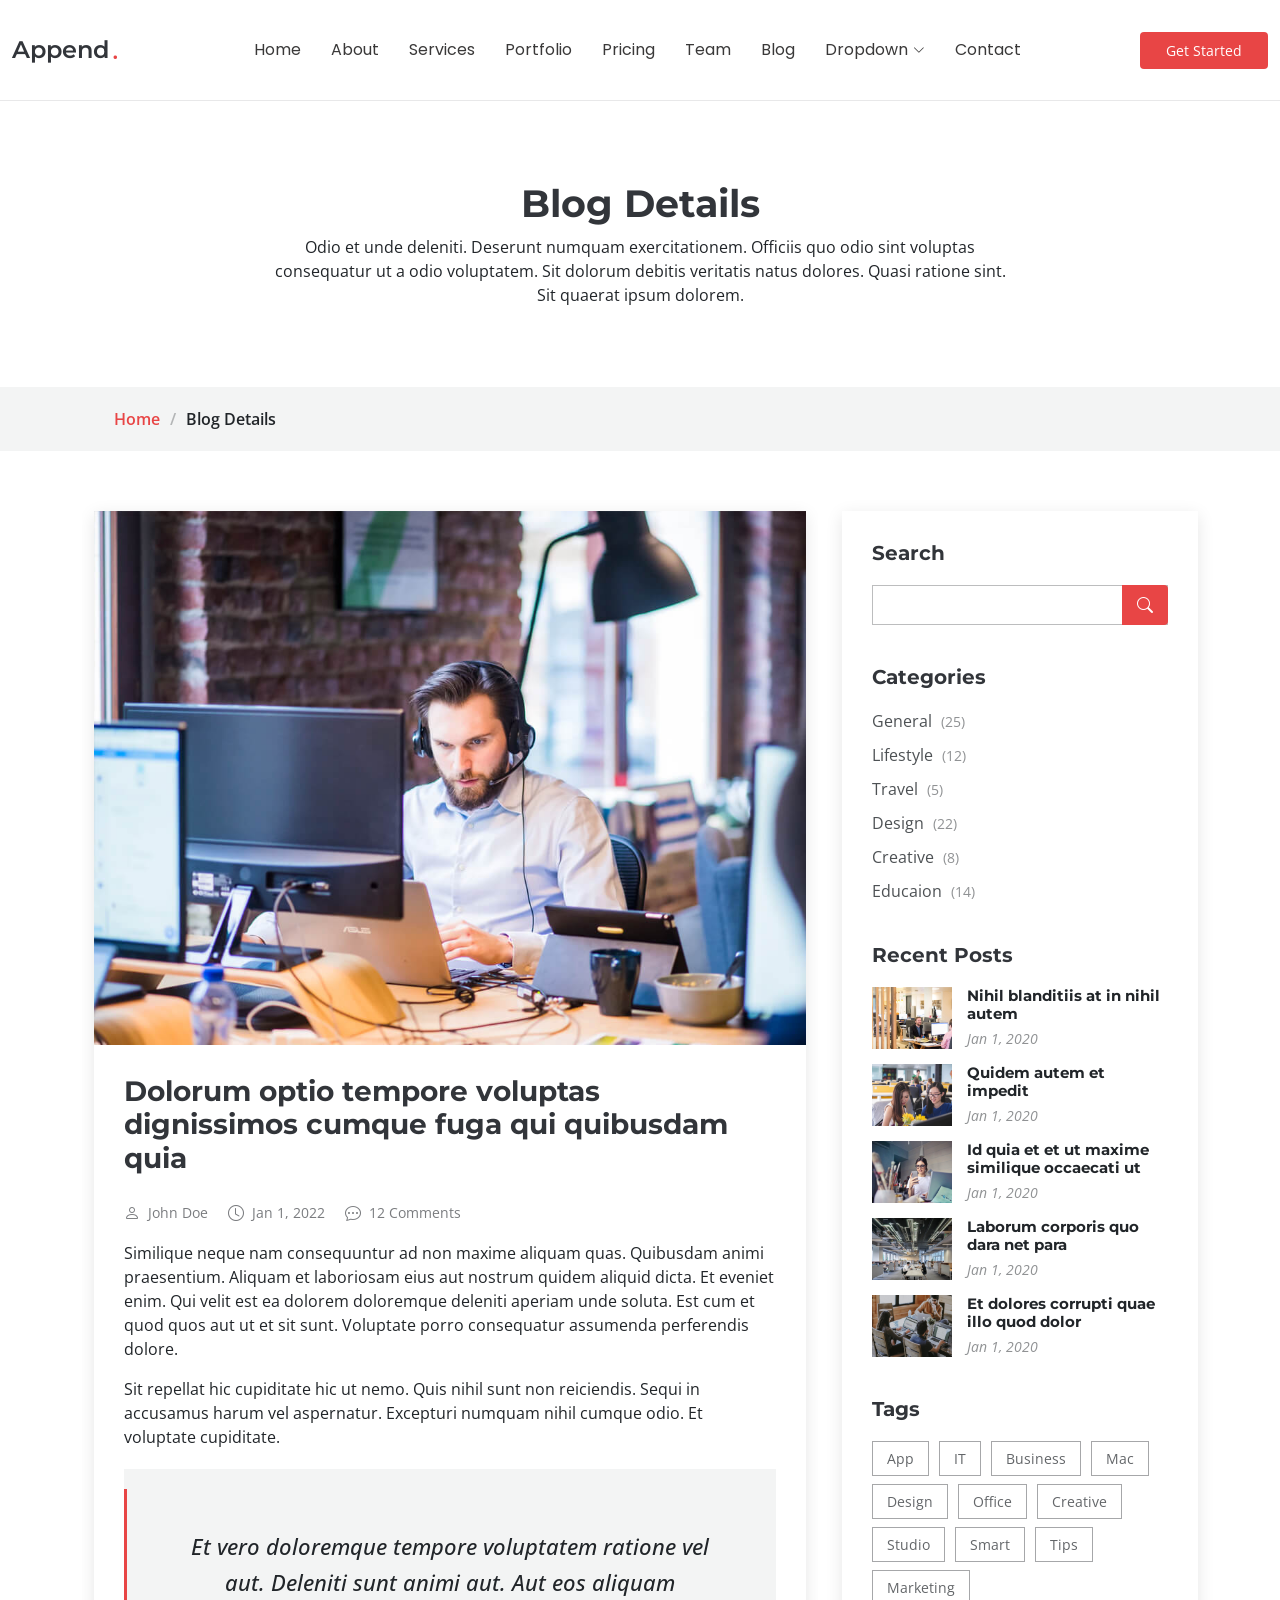
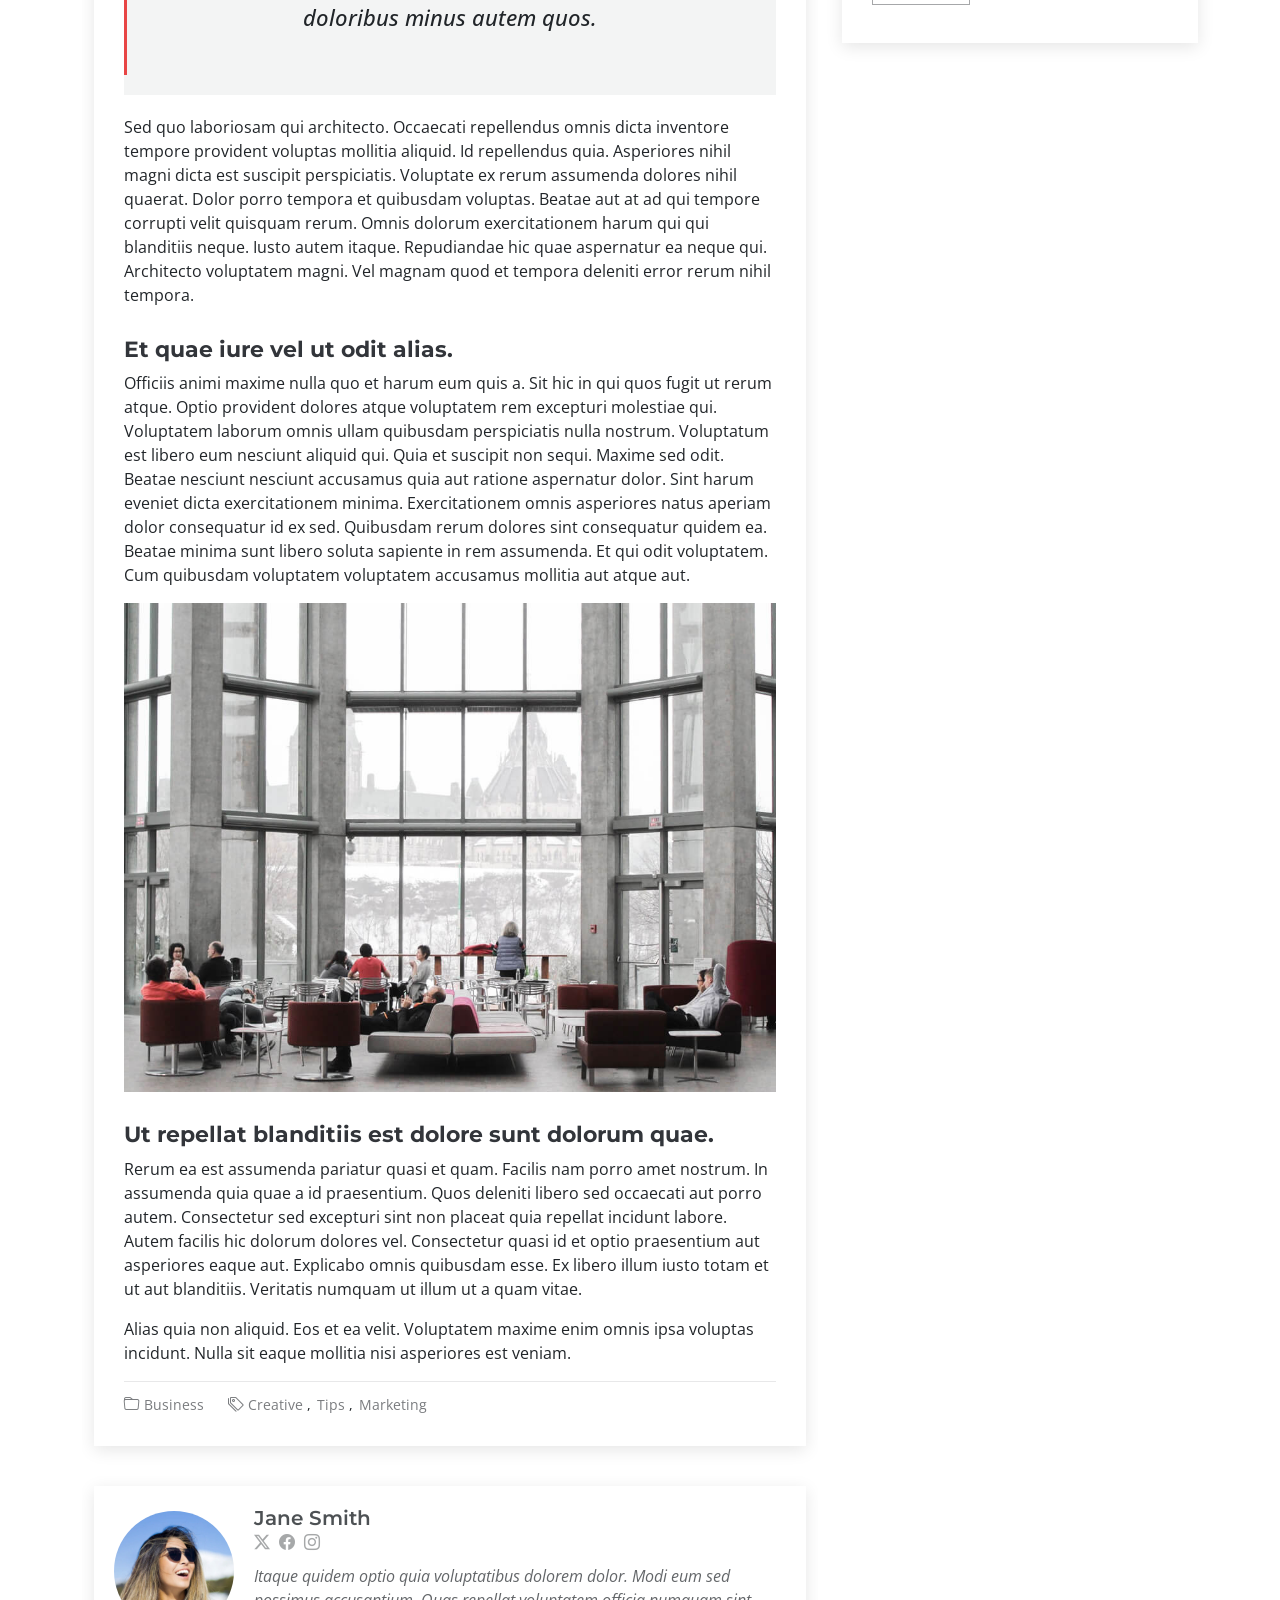
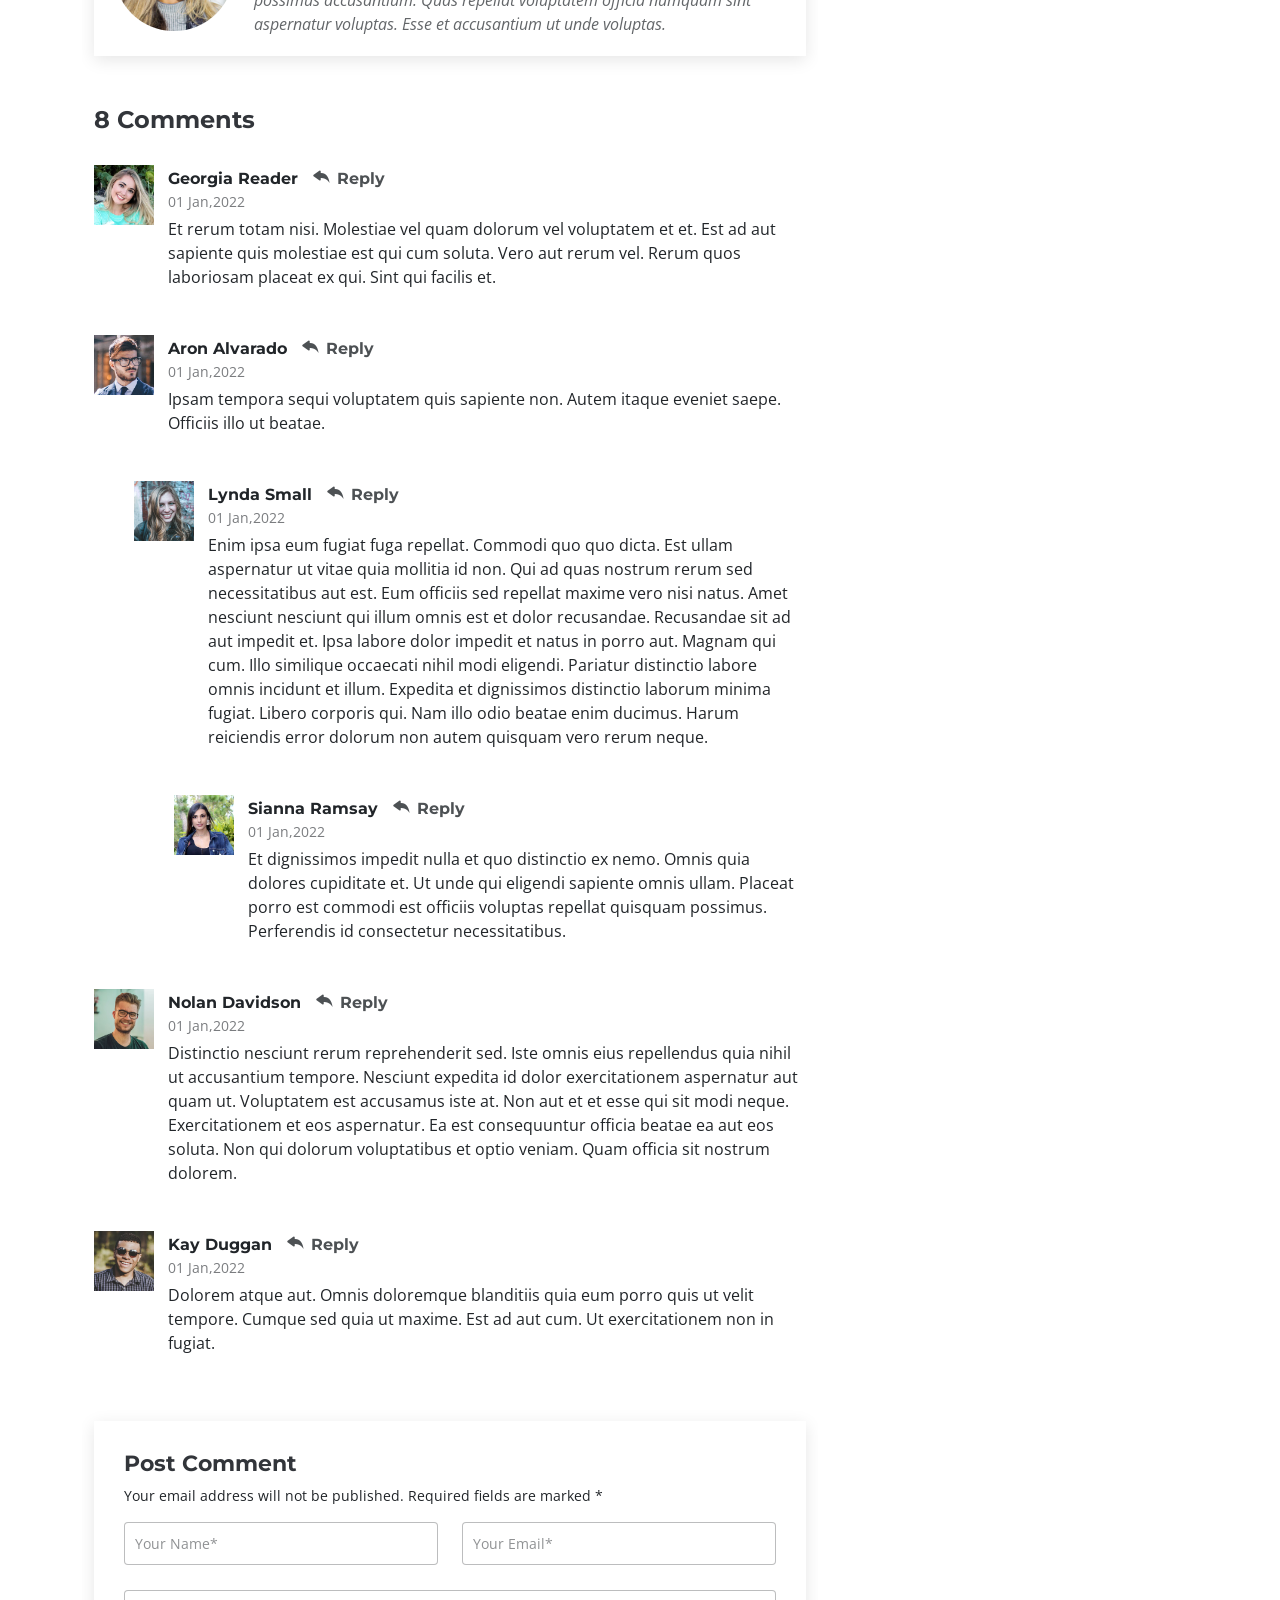
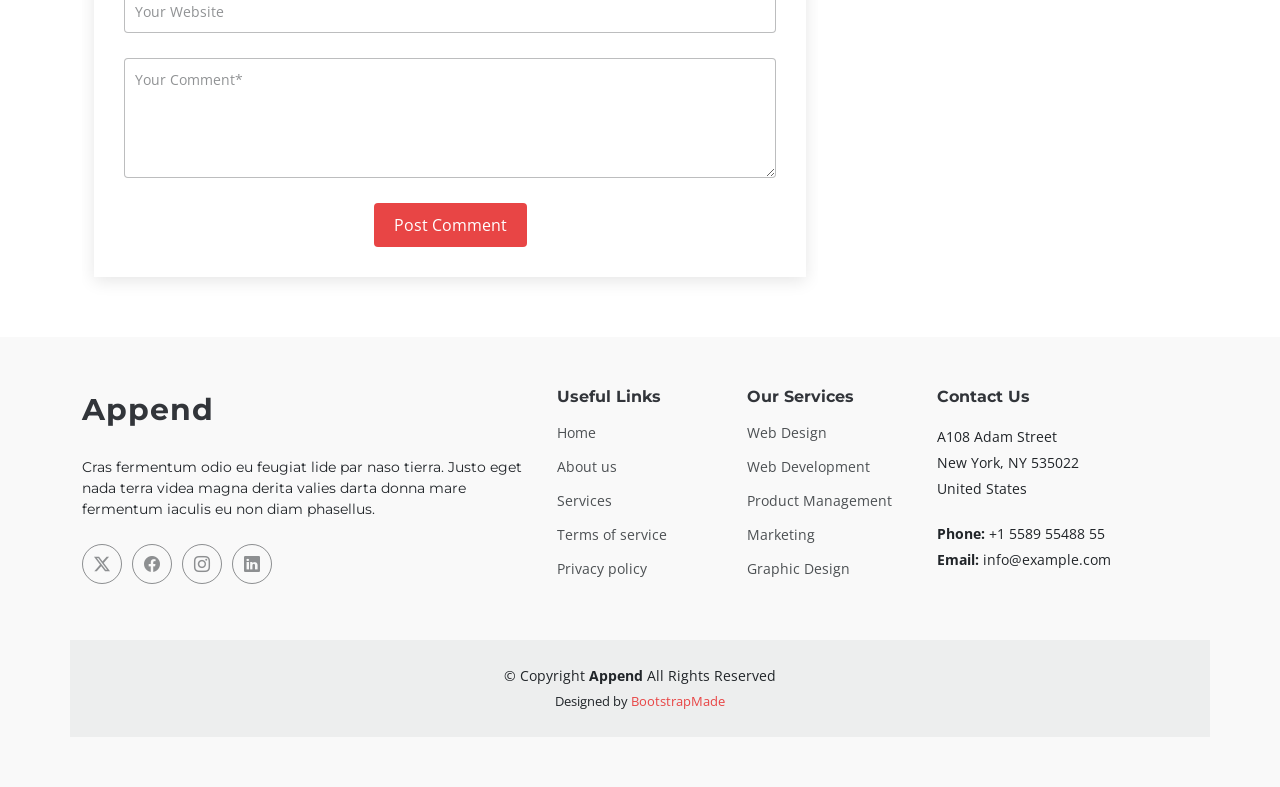
==== blog-details.html @ f17e3416 "first commit" ====
<!DOCTYPE html>
<html lang="en">

<head>
  <meta charset="utf-8">
  <meta content="width=device-width, initial-scale=1.0" name="viewport">
  <title>Blog Details - Append Bootstrap Template</title>
  <meta name="description" content="">
  <meta name="keywords" content="">

  <!-- Favicons -->
  <link href="assets/img/favicon.png" rel="icon">
  <link href="assets/img/apple-touch-icon.png" rel="apple-touch-icon">

  <!-- Fonts -->
  <link href="https://fonts.googleapis.com" rel="preconnect">
  <link href="https://fonts.gstatic.com" rel="preconnect" crossorigin>
  <link href="https://fonts.googleapis.com/css2?family=Open+Sans:ital,wght@0,300;0,400;0,500;0,600;0,700;0,800;1,300;1,400;1,500;1,600;1,700;1,800&family=Montserrat:ital,wght@0,100;0,200;0,300;0,400;0,500;0,600;0,700;0,800;0,900;1,100;1,200;1,300;1,400;1,500;1,600;1,700;1,800;1,900&family=Poppins:ital,wght@0,100;0,200;0,300;0,400;0,500;0,600;0,700;0,800;0,900;1,100;1,200;1,300;1,400;1,500;1,600;1,700;1,800;1,900&display=swap" rel="stylesheet">

  <!-- Vendor CSS Files -->
  <link href="assets/vendor/bootstrap/css/bootstrap.min.css" rel="stylesheet">
  <link href="assets/vendor/bootstrap-icons/bootstrap-icons.css" rel="stylesheet">
  <link href="assets/vendor/aos/aos.css" rel="stylesheet">
  <link href="assets/vendor/glightbox/css/glightbox.min.css" rel="stylesheet">
  <link href="assets/vendor/swiper/swiper-bundle.min.css" rel="stylesheet">

  <!-- Main CSS File -->
  <link href="assets/css/main.css" rel="stylesheet">

  <!-- =======================================================
  * Template Name: Append
  * Template URL: https://bootstrapmade.com/append-bootstrap-website-template/
  * Updated: Aug 07 2024 with Bootstrap v5.3.3
  * Author: BootstrapMade.com
  * License: https://bootstrapmade.com/license/
  ======================================================== -->
</head>

<body class="blog-details-page">

  <header id="header" class="header d-flex align-items-center sticky-top">
    <div class="container-fluid position-relative d-flex align-items-center justify-content-between">

      <a href="index.html" class="logo d-flex align-items-center me-auto me-xl-0">
        <!-- Uncomment the line below if you also wish to use an image logo -->
        <!-- <img src="assets/img/logo.png" alt=""> -->
        <h1 class="sitename">Append</h1><span>.</span>
      </a>

      <nav id="navmenu" class="navmenu">
        <ul>
          <li><a href="index.html#hero">Home</a></li>
          <li><a href="index.html#about">About</a></li>
          <li><a href="index.html#services">Services</a></li>
          <li><a href="index.html#portfolio">Portfolio</a></li>
          <li><a href="index.html#pricing">Pricing</a></li>
          <li><a href="index.html#team">Team</a></li>
          <li><a href="blog.html">Blog</a></li>
          <li class="dropdown"><a href="#"><span>Dropdown</span> <i class="bi bi-chevron-down toggle-dropdown"></i></a>
            <ul>
              <li><a href="#">Dropdown 1</a></li>
              <li class="dropdown"><a href="#"><span>Deep Dropdown</span> <i class="bi bi-chevron-down toggle-dropdown"></i></a>
                <ul>
                  <li><a href="#">Deep Dropdown 1</a></li>
                  <li><a href="#">Deep Dropdown 2</a></li>
                  <li><a href="#">Deep Dropdown 3</a></li>
                  <li><a href="#">Deep Dropdown 4</a></li>
                  <li><a href="#">Deep Dropdown 5</a></li>
                </ul>
              </li>
              <li><a href="#">Dropdown 2</a></li>
              <li><a href="#">Dropdown 3</a></li>
              <li><a href="#">Dropdown 4</a></li>
            </ul>
          </li>
          <li><a href="index.html#contact">Contact</a></li>
        </ul>
        <i class="mobile-nav-toggle d-xl-none bi bi-list"></i>
      </nav>

      <a class="btn-getstarted" href="index.html#about">Get Started</a>

    </div>
  </header>

  <main class="main">

    <!-- Page Title -->
    <div class="page-title" data-aos="fade">
      <div class="heading">
        <div class="container">
          <div class="row d-flex justify-content-center text-center">
            <div class="col-lg-8">
              <h1>Blog Details</h1>
              <p class="mb-0">Odio et unde deleniti. Deserunt numquam exercitationem. Officiis quo odio sint voluptas consequatur ut a odio voluptatem. Sit dolorum debitis veritatis natus dolores. Quasi ratione sint. Sit quaerat ipsum dolorem.</p>
            </div>
          </div>
        </div>
      </div>
      <nav class="breadcrumbs">
        <div class="container">
          <ol>
            <li><a href="index.html">Home</a></li>
            <li class="current">Blog Details</li>
          </ol>
        </div>
      </nav>
    </div><!-- End Page Title -->

    <div class="container">
      <div class="row">

        <div class="col-lg-8">

          <!-- Blog Details Section -->
          <section id="blog-details" class="blog-details section">
            <div class="container">

              <article class="article">

                <div class="post-img">
                  <img src="assets/img/blog/blog-1.jpg" alt="" class="img-fluid">
                </div>

                <h2 class="title">Dolorum optio tempore voluptas dignissimos cumque fuga qui quibusdam quia</h2>

                <div class="meta-top">
                  <ul>
                    <li class="d-flex align-items-center"><i class="bi bi-person"></i> <a href="blog-details.html">John Doe</a></li>
                    <li class="d-flex align-items-center"><i class="bi bi-clock"></i> <a href="blog-details.html"><time datetime="2020-01-01">Jan 1, 2022</time></a></li>
                    <li class="d-flex align-items-center"><i class="bi bi-chat-dots"></i> <a href="blog-details.html">12 Comments</a></li>
                  </ul>
                </div><!-- End meta top -->

                <div class="content">
                  <p>
                    Similique neque nam consequuntur ad non maxime aliquam quas. Quibusdam animi praesentium. Aliquam et laboriosam eius aut nostrum quidem aliquid dicta.
                    Et eveniet enim. Qui velit est ea dolorem doloremque deleniti aperiam unde soluta. Est cum et quod quos aut ut et sit sunt. Voluptate porro consequatur assumenda perferendis dolore.
                  </p>

                  <p>
                    Sit repellat hic cupiditate hic ut nemo. Quis nihil sunt non reiciendis. Sequi in accusamus harum vel aspernatur. Excepturi numquam nihil cumque odio. Et voluptate cupiditate.
                  </p>

                  <blockquote>
                    <p>
                      Et vero doloremque tempore voluptatem ratione vel aut. Deleniti sunt animi aut. Aut eos aliquam doloribus minus autem quos.
                    </p>
                  </blockquote>

                  <p>
                    Sed quo laboriosam qui architecto. Occaecati repellendus omnis dicta inventore tempore provident voluptas mollitia aliquid. Id repellendus quia. Asperiores nihil magni dicta est suscipit perspiciatis. Voluptate ex rerum assumenda dolores nihil quaerat.
                    Dolor porro tempora et quibusdam voluptas. Beatae aut at ad qui tempore corrupti velit quisquam rerum. Omnis dolorum exercitationem harum qui qui blanditiis neque.
                    Iusto autem itaque. Repudiandae hic quae aspernatur ea neque qui. Architecto voluptatem magni. Vel magnam quod et tempora deleniti error rerum nihil tempora.
                  </p>

                  <h3>Et quae iure vel ut odit alias.</h3>
                  <p>
                    Officiis animi maxime nulla quo et harum eum quis a. Sit hic in qui quos fugit ut rerum atque. Optio provident dolores atque voluptatem rem excepturi molestiae qui. Voluptatem laborum omnis ullam quibusdam perspiciatis nulla nostrum. Voluptatum est libero eum nesciunt aliquid qui.
                    Quia et suscipit non sequi. Maxime sed odit. Beatae nesciunt nesciunt accusamus quia aut ratione aspernatur dolor. Sint harum eveniet dicta exercitationem minima. Exercitationem omnis asperiores natus aperiam dolor consequatur id ex sed. Quibusdam rerum dolores sint consequatur quidem ea.
                    Beatae minima sunt libero soluta sapiente in rem assumenda. Et qui odit voluptatem. Cum quibusdam voluptatem voluptatem accusamus mollitia aut atque aut.
                  </p>
                  <img src="assets/img/blog/blog-inside-post.jpg" class="img-fluid" alt="">

                  <h3>Ut repellat blanditiis est dolore sunt dolorum quae.</h3>
                  <p>
                    Rerum ea est assumenda pariatur quasi et quam. Facilis nam porro amet nostrum. In assumenda quia quae a id praesentium. Quos deleniti libero sed occaecati aut porro autem. Consectetur sed excepturi sint non placeat quia repellat incidunt labore. Autem facilis hic dolorum dolores vel.
                    Consectetur quasi id et optio praesentium aut asperiores eaque aut. Explicabo omnis quibusdam esse. Ex libero illum iusto totam et ut aut blanditiis. Veritatis numquam ut illum ut a quam vitae.
                  </p>
                  <p>
                    Alias quia non aliquid. Eos et ea velit. Voluptatem maxime enim omnis ipsa voluptas incidunt. Nulla sit eaque mollitia nisi asperiores est veniam.
                  </p>

                </div><!-- End post content -->

                <div class="meta-bottom">
                  <i class="bi bi-folder"></i>
                  <ul class="cats">
                    <li><a href="#">Business</a></li>
                  </ul>

                  <i class="bi bi-tags"></i>
                  <ul class="tags">
                    <li><a href="#">Creative</a></li>
                    <li><a href="#">Tips</a></li>
                    <li><a href="#">Marketing</a></li>
                  </ul>
                </div><!-- End meta bottom -->

              </article>

            </div>
          </section><!-- /Blog Details Section -->

          <!-- Blog Author Section -->
          <section id="blog-author" class="blog-author section">

            <div class="container">
              <div class="author-container d-flex align-items-center">
                <img src="assets/img/blog/blog-author.jpg" class="rounded-circle flex-shrink-0" alt="">
                <div>
                  <h4>Jane Smith</h4>
                  <div class="social-links">
                    <a href="https://x.com/#"><i class="bi bi-twitter-x"></i></a>
                    <a href="https://facebook.com/#"><i class="bi bi-facebook"></i></a>
                    <a href="https://instagram.com/#"><i class="biu bi-instagram"></i></a>
                  </div>
                  <p>
                    Itaque quidem optio quia voluptatibus dolorem dolor. Modi eum sed possimus accusantium. Quas repellat voluptatem officia numquam sint aspernatur voluptas. Esse et accusantium ut unde voluptas.
                  </p>
                </div>
              </div>
            </div>

          </section><!-- /Blog Author Section -->

          <!-- Blog Comments Section -->
          <section id="blog-comments" class="blog-comments section">

            <div class="container">

              <h4 class="comments-count">8 Comments</h4>

              <div id="comment-1" class="comment">
                <div class="d-flex">
                  <div class="comment-img"><img src="assets/img/blog/comments-1.jpg" alt=""></div>
                  <div>
                    <h5><a href="">Georgia Reader</a> <a href="#" class="reply"><i class="bi bi-reply-fill"></i> Reply</a></h5>
                    <time datetime="2020-01-01">01 Jan,2022</time>
                    <p>
                      Et rerum totam nisi. Molestiae vel quam dolorum vel voluptatem et et. Est ad aut sapiente quis molestiae est qui cum soluta.
                      Vero aut rerum vel. Rerum quos laboriosam placeat ex qui. Sint qui facilis et.
                    </p>
                  </div>
                </div>
              </div><!-- End comment #1 -->

              <div id="comment-2" class="comment">
                <div class="d-flex">
                  <div class="comment-img"><img src="assets/img/blog/comments-2.jpg" alt=""></div>
                  <div>
                    <h5><a href="">Aron Alvarado</a> <a href="#" class="reply"><i class="bi bi-reply-fill"></i> Reply</a></h5>
                    <time datetime="2020-01-01">01 Jan,2022</time>
                    <p>
                      Ipsam tempora sequi voluptatem quis sapiente non. Autem itaque eveniet saepe. Officiis illo ut beatae.
                    </p>
                  </div>
                </div>

                <div id="comment-reply-1" class="comment comment-reply">
                  <div class="d-flex">
                    <div class="comment-img"><img src="assets/img/blog/comments-3.jpg" alt=""></div>
                    <div>
                      <h5><a href="">Lynda Small</a> <a href="#" class="reply"><i class="bi bi-reply-fill"></i> Reply</a></h5>
                      <time datetime="2020-01-01">01 Jan,2022</time>
                      <p>
                        Enim ipsa eum fugiat fuga repellat. Commodi quo quo dicta. Est ullam aspernatur ut vitae quia mollitia id non. Qui ad quas nostrum rerum sed necessitatibus aut est. Eum officiis sed repellat maxime vero nisi natus. Amet nesciunt nesciunt qui illum omnis est et dolor recusandae.

                        Recusandae sit ad aut impedit et. Ipsa labore dolor impedit et natus in porro aut. Magnam qui cum. Illo similique occaecati nihil modi eligendi. Pariatur distinctio labore omnis incidunt et illum. Expedita et dignissimos distinctio laborum minima fugiat.

                        Libero corporis qui. Nam illo odio beatae enim ducimus. Harum reiciendis error dolorum non autem quisquam vero rerum neque.
                      </p>
                    </div>
                  </div>

                  <div id="comment-reply-2" class="comment comment-reply">
                    <div class="d-flex">
                      <div class="comment-img"><img src="assets/img/blog/comments-4.jpg" alt=""></div>
                      <div>
                        <h5><a href="">Sianna Ramsay</a> <a href="#" class="reply"><i class="bi bi-reply-fill"></i> Reply</a></h5>
                        <time datetime="2020-01-01">01 Jan,2022</time>
                        <p>
                          Et dignissimos impedit nulla et quo distinctio ex nemo. Omnis quia dolores cupiditate et. Ut unde qui eligendi sapiente omnis ullam. Placeat porro est commodi est officiis voluptas repellat quisquam possimus. Perferendis id consectetur necessitatibus.
                        </p>
                      </div>
                    </div>

                  </div><!-- End comment reply #2-->

                </div><!-- End comment reply #1-->

              </div><!-- End comment #2-->

              <div id="comment-3" class="comment">
                <div class="d-flex">
                  <div class="comment-img"><img src="assets/img/blog/comments-5.jpg" alt=""></div>
                  <div>
                    <h5><a href="">Nolan Davidson</a> <a href="#" class="reply"><i class="bi bi-reply-fill"></i> Reply</a></h5>
                    <time datetime="2020-01-01">01 Jan,2022</time>
                    <p>
                      Distinctio nesciunt rerum reprehenderit sed. Iste omnis eius repellendus quia nihil ut accusantium tempore. Nesciunt expedita id dolor exercitationem aspernatur aut quam ut. Voluptatem est accusamus iste at.
                      Non aut et et esse qui sit modi neque. Exercitationem et eos aspernatur. Ea est consequuntur officia beatae ea aut eos soluta. Non qui dolorum voluptatibus et optio veniam. Quam officia sit nostrum dolorem.
                    </p>
                  </div>
                </div>

              </div><!-- End comment #3 -->

              <div id="comment-4" class="comment">
                <div class="d-flex">
                  <div class="comment-img"><img src="assets/img/blog/comments-6.jpg" alt=""></div>
                  <div>
                    <h5><a href="">Kay Duggan</a> <a href="#" class="reply"><i class="bi bi-reply-fill"></i> Reply</a></h5>
                    <time datetime="2020-01-01">01 Jan,2022</time>
                    <p>
                      Dolorem atque aut. Omnis doloremque blanditiis quia eum porro quis ut velit tempore. Cumque sed quia ut maxime. Est ad aut cum. Ut exercitationem non in fugiat.
                    </p>
                  </div>
                </div>

              </div><!-- End comment #4 -->

            </div>

          </section><!-- /Blog Comments Section -->

          <!-- Comment Form Section -->
          <section id="comment-form" class="comment-form section">
            <div class="container">

              <form action="">

                <h4>Post Comment</h4>
                <p>Your email address will not be published. Required fields are marked * </p>
                <div class="row">
                  <div class="col-md-6 form-group">
                    <input name="name" type="text" class="form-control" placeholder="Your Name*">
                  </div>
                  <div class="col-md-6 form-group">
                    <input name="email" type="text" class="form-control" placeholder="Your Email*">
                  </div>
                </div>
                <div class="row">
                  <div class="col form-group">
                    <input name="website" type="text" class="form-control" placeholder="Your Website">
                  </div>
                </div>
                <div class="row">
                  <div class="col form-group">
                    <textarea name="comment" class="form-control" placeholder="Your Comment*"></textarea>
                  </div>
                </div>

                <div class="text-center">
                  <button type="submit" class="btn btn-primary">Post Comment</button>
                </div>

              </form>

            </div>
          </section><!-- /Comment Form Section -->

        </div>

        <div class="col-lg-4 sidebar">

          <div class="widgets-container">

            <!-- Search Widget -->
            <div class="search-widget widget-item">

              <h3 class="widget-title">Search</h3>
              <form action="">
                <input type="text">
                <button type="submit" title="Search"><i class="bi bi-search"></i></button>
              </form>

            </div><!--/Search Widget -->

            <!-- Categories Widget -->
            <div class="categories-widget widget-item">

              <h3 class="widget-title">Categories</h3>
              <ul class="mt-3">
                <li><a href="#">General <span>(25)</span></a></li>
                <li><a href="#">Lifestyle <span>(12)</span></a></li>
                <li><a href="#">Travel <span>(5)</span></a></li>
                <li><a href="#">Design <span>(22)</span></a></li>
                <li><a href="#">Creative <span>(8)</span></a></li>
                <li><a href="#">Educaion <span>(14)</span></a></li>
              </ul>

            </div><!--/Categories Widget -->

            <!-- Recent Posts Widget -->
            <div class="recent-posts-widget widget-item">

              <h3 class="widget-title">Recent Posts</h3>

              <div class="post-item">
                <img src="assets/img/blog/blog-recent-1.jpg" alt="" class="flex-shrink-0">
                <div>
                  <h4><a href="blog-details.html">Nihil blanditiis at in nihil autem</a></h4>
                  <time datetime="2020-01-01">Jan 1, 2020</time>
                </div>
              </div><!-- End recent post item-->

              <div class="post-item">
                <img src="assets/img/blog/blog-recent-2.jpg" alt="" class="flex-shrink-0">
                <div>
                  <h4><a href="blog-details.html">Quidem autem et impedit</a></h4>
                  <time datetime="2020-01-01">Jan 1, 2020</time>
                </div>
              </div><!-- End recent post item-->

              <div class="post-item">
                <img src="assets/img/blog/blog-recent-3.jpg" alt="" class="flex-shrink-0">
                <div>
                  <h4><a href="blog-details.html">Id quia et et ut maxime similique occaecati ut</a></h4>
                  <time datetime="2020-01-01">Jan 1, 2020</time>
                </div>
              </div><!-- End recent post item-->

              <div class="post-item">
                <img src="assets/img/blog/blog-recent-4.jpg" alt="" class="flex-shrink-0">
                <div>
                  <h4><a href="blog-details.html">Laborum corporis quo dara net para</a></h4>
                  <time datetime="2020-01-01">Jan 1, 2020</time>
                </div>
              </div><!-- End recent post item-->

              <div class="post-item">
                <img src="assets/img/blog/blog-recent-5.jpg" alt="" class="flex-shrink-0">
                <div>
                  <h4><a href="blog-details.html">Et dolores corrupti quae illo quod dolor</a></h4>
                  <time datetime="2020-01-01">Jan 1, 2020</time>
                </div>
              </div><!-- End recent post item-->

            </div><!--/Recent Posts Widget -->

            <!-- Tags Widget -->
            <div class="tags-widget widget-item">

              <h3 class="widget-title">Tags</h3>
              <ul>
                <li><a href="#">App</a></li>
                <li><a href="#">IT</a></li>
                <li><a href="#">Business</a></li>
                <li><a href="#">Mac</a></li>
                <li><a href="#">Design</a></li>
                <li><a href="#">Office</a></li>
                <li><a href="#">Creative</a></li>
                <li><a href="#">Studio</a></li>
                <li><a href="#">Smart</a></li>
                <li><a href="#">Tips</a></li>
                <li><a href="#">Marketing</a></li>
              </ul>

            </div><!--/Tags Widget -->

          </div>

        </div>

      </div>
    </div>

  </main>

  <footer id="footer" class="footer position-relative light-background">

    <div class="container footer-top">
      <div class="row gy-4">
        <div class="col-lg-5 col-md-12 footer-about">
          <a href="index.html" class="logo d-flex align-items-center">
            <span class="sitename">Append</span>
          </a>
          <p>Cras fermentum odio eu feugiat lide par naso tierra. Justo eget nada terra videa magna derita valies darta donna mare fermentum iaculis eu non diam phasellus.</p>
          <div class="social-links d-flex mt-4">
            <a href=""><i class="bi bi-twitter-x"></i></a>
            <a href=""><i class="bi bi-facebook"></i></a>
            <a href=""><i class="bi bi-instagram"></i></a>
            <a href=""><i class="bi bi-linkedin"></i></a>
          </div>
        </div>

        <div class="col-lg-2 col-6 footer-links">
          <h4>Useful Links</h4>
          <ul>
            <li><a href="#">Home</a></li>
            <li><a href="#">About us</a></li>
            <li><a href="#">Services</a></li>
            <li><a href="#">Terms of service</a></li>
            <li><a href="#">Privacy policy</a></li>
          </ul>
        </div>

        <div class="col-lg-2 col-6 footer-links">
          <h4>Our Services</h4>
          <ul>
            <li><a href="#">Web Design</a></li>
            <li><a href="#">Web Development</a></li>
            <li><a href="#">Product Management</a></li>
            <li><a href="#">Marketing</a></li>
            <li><a href="#">Graphic Design</a></li>
          </ul>
        </div>

        <div class="col-lg-3 col-md-12 footer-contact text-center text-md-start">
          <h4>Contact Us</h4>
          <p>A108 Adam Street</p>
          <p>New York, NY 535022</p>
          <p>United States</p>
          <p class="mt-4"><strong>Phone:</strong> <span>+1 5589 55488 55</span></p>
          <p><strong>Email:</strong> <span>info@example.com</span></p>
        </div>

      </div>
    </div>

    <div class="container copyright text-center mt-4">
      <p>© <span>Copyright</span> <strong class="sitename">Append</strong> <span>All Rights Reserved</span></p>
      <div class="credits">
        <!-- All the links in the footer should remain intact. -->
        <!-- You can delete the links only if you've purchased the pro version. -->
        <!-- Licensing information: https://bootstrapmade.com/license/ -->
        <!-- Purchase the pro version with working PHP/AJAX contact form: [buy-url] -->
        Designed by <a href="https://bootstrapmade.com/">BootstrapMade</a>
      </div>
    </div>

  </footer>

  <!-- Scroll Top -->
  <a href="#" id="scroll-top" class="scroll-top d-flex align-items-center justify-content-center"><i class="bi bi-arrow-up-short"></i></a>

  <!-- Preloader -->
  <div id="preloader"></div>

  <!-- Vendor JS Files -->
  <script src="assets/vendor/bootstrap/js/bootstrap.bundle.min.js"></script>
  <script src="assets/vendor/php-email-form/validate.js"></script>
  <script src="assets/vendor/aos/aos.js"></script>
  <script src="assets/vendor/glightbox/js/glightbox.min.js"></script>
  <script src="assets/vendor/purecounter/purecounter_vanilla.js"></script>
  <script src="assets/vendor/imagesloaded/imagesloaded.pkgd.min.js"></script>
  <script src="assets/vendor/isotope-layout/isotope.pkgd.min.js"></script>
  <script src="assets/vendor/swiper/swiper-bundle.min.js"></script>

  <!-- Main JS File -->
  <script src="assets/js/main.js"></script>

</body>

</html>
---- assets/css/main.css ----
/**
* Template Name: Append
* Template URL: https://bootstrapmade.com/append-bootstrap-website-template/
* Updated: Aug 07 2024 with Bootstrap v5.3.3
* Author: BootstrapMade.com
* License: https://bootstrapmade.com/license/
*/

/*--------------------------------------------------------------
# Font & Color Variables
# Help: https://bootstrapmade.com/color-system/
--------------------------------------------------------------*/
/* Fonts */
:root {
  --default-font: "Open Sans",  system-ui, -apple-system, "Segoe UI", Roboto, "Helvetica Neue", Arial, "Noto Sans", "Liberation Sans", sans-serif, "Apple Color Emoji", "Segoe UI Emoji", "Segoe UI Symbol", "Noto Color Emoji";
  --heading-font: "Montserrat",  sans-serif;
  --nav-font: "Poppins",  sans-serif;
}

/* Global Colors - The following color variables are used throughout the website. Updating them here will change the color scheme of the entire website */
:root { 
  --background-color: #ffffff; /* Background color for the entire website, including individual sections */
  --default-color: #212529; /* Default color used for the majority of the text content across the entire website */
  --heading-color: #32353a; /* Color for headings, subheadings and title throughout the website */
  --accent-color: #e84545; /* Accent color that represents your brand on the website. It's used for buttons, links, and other elements that need to stand out */
  --surface-color: #ffffff; /* The surface color is used as a background of boxed elements within sections, such as cards, icon boxes, or other elements that require a visual separation from the global background. */
  --contrast-color: #ffffff; /* Contrast color for text, ensuring readability against backgrounds of accent, heading, or default colors. */
}

/* Nav Menu Colors - The following color variables are used specifically for the navigation menu. They are separate from the global colors to allow for more customization options */
:root {
  --nav-color: #3a3939;  /* The default color of the main navmenu links */
  --nav-hover-color: #e84545; /* Applied to main navmenu links when they are hovered over or active */
  --nav-mobile-background-color: #ffffff; /* Used as the background color for mobile navigation menu */
  --nav-dropdown-background-color: #ffffff; /* Used as the background color for dropdown items that appear when hovering over primary navigation items */
  --nav-dropdown-color: #3a3939; /* Used for navigation links of the dropdown items in the navigation menu. */
  --nav-dropdown-hover-color: #e84545; /* Similar to --nav-hover-color, this color is applied to dropdown navigation links when they are hovered over. */
}

/* Color Presets - These classes override global colors when applied to any section or element, providing reuse of the sam color scheme. */

.light-background {
  --background-color: #f9f9f9;
  --surface-color: #ffffff;
}

.dark-background {
  --background-color: #060606;
  --default-color: #ffffff;
  --heading-color: #ffffff;
  --surface-color: #252525;
  --contrast-color: #ffffff;
}

/* Smooth scroll */
:root {
  scroll-behavior: smooth;
}

/*--------------------------------------------------------------
# General Styling & Shared Classes
--------------------------------------------------------------*/
body {
  color: var(--default-color);
  background-color: var(--background-color);
  font-family: var(--default-font);
}

a {
  color: var(--accent-color);
  text-decoration: none;
  transition: 0.3s;
}

a:hover {
  color: color-mix(in srgb, var(--accent-color), transparent 25%);
  text-decoration: none;
}

h1,
h2,
h3,
h4,
h5,
h6 {
  color: var(--heading-color);
  font-family: var(--heading-font);
}

/* PHP Email Form Messages
------------------------------*/
.php-email-form .error-message {
  display: none;
  background: #df1529;
  color: #ffffff;
  text-align: left;
  padding: 15px;
  margin-bottom: 24px;
  font-weight: 600;
}

.php-email-form .sent-message {
  display: none;
  color: #ffffff;
  background: #059652;
  text-align: center;
  padding: 15px;
  margin-bottom: 24px;
  font-weight: 600;
}

.php-email-form .loading {
  display: none;
  background: var(--surface-color);
  text-align: center;
  padding: 15px;
  margin-bottom: 24px;
}

.php-email-form .loading:before {
  content: "";
  display: inline-block;
  border-radius: 50%;
  width: 24px;
  height: 24px;
  margin: 0 10px -6px 0;
  border: 3px solid var(--accent-color);
  border-top-color: var(--surface-color);
  animation: php-email-form-loading 1s linear infinite;
}

@keyframes php-email-form-loading {
  0% {
    transform: rotate(0deg);
  }

  100% {
    transform: rotate(360deg);
  }
}

/*--------------------------------------------------------------
# Global Header
--------------------------------------------------------------*/
.header {
  color: var(--default-color);
  background-color: var(--background-color);
  padding: 20px 0;
  transition: all 0.5s;
  z-index: 997;
}

.header .logo {
  line-height: 1;
}

.header .logo img {
  max-height: 36px;
  margin-right: 8px;
}

.header .logo h1 {
  font-size: 24px;
  margin: 0;
  font-weight: 600;
  color: var(--heading-color);
}

.header .logo span {
  color: var(--accent-color);
  font-size: 24px;
  font-weight: 600;
  padding-left: 3px;
}

.header .btn-getstarted,
.header .btn-getstarted:focus {
  color: var(--contrast-color);
  background: var(--accent-color);
  font-size: 14px;
  padding: 8px 26px;
  margin: 0;
  border-radius: 4px;
  transition: 0.3s;
}

.header .btn-getstarted:hover,
.header .btn-getstarted:focus:hover {
  color: var(--contrast-color);
  background: color-mix(in srgb, var(--accent-color), transparent 15%);
}

@media (max-width: 1200px) {
  .header .logo {
    order: 1;
  }

  .header .btn-getstarted {
    order: 2;
    margin: 0 15px 0 0;
    padding: 6px 20px;
  }

  .header .navmenu {
    order: 3;
  }
}

.scrolled .header {
  box-shadow: 0 0 30px 10px rgba(0, 0, 0, 0.1);
}

/* Index Page Header
------------------------------*/
.index-page .header {
  --background-color: rgba(255, 255, 255, 0);
  --heading-color: #ffffff;
  --nav-color: rgba(255, 255, 255, 0.5);
  --nav-hover-color: #ffffff;
}

/* Index Page Header on Scroll
------------------------------*/
.index-page.scrolled .header {
  --background-color: #ffffff;
  --heading-color: #32353a;
  --nav-color: #3a3939;
  --nav-hover-color: #e84545;
}

/*--------------------------------------------------------------
# Navigation Menu
--------------------------------------------------------------*/
/* Navmenu - Desktop */
@media (min-width: 1200px) {
  .navmenu {
    padding: 0;
  }

  .navmenu ul {
    margin: 0;
    padding: 0;
    display: flex;
    list-style: none;
    align-items: center;
  }

  .navmenu li {
    position: relative;
  }

  .navmenu a,
  .navmenu a:focus {
    color: var(--nav-color);
    padding: 18px 15px;
    font-size: 16px;
    font-family: var(--nav-font);
    font-weight: 400;
    display: flex;
    align-items: center;
    justify-content: space-between;
    white-space: nowrap;
    transition: 0.3s;
  }

  .navmenu a i,
  .navmenu a:focus i {
    font-size: 12px;
    line-height: 0;
    margin-left: 5px;
    transition: 0.3s;
  }

  .navmenu li:last-child a {
    padding-right: 0;
  }

  .navmenu li:hover>a,
  .navmenu .active,
  .navmenu .active:focus {
    color: var(--nav-hover-color);
  }

  .navmenu .dropdown ul {
    margin: 0;
    padding: 10px 0;
    background: var(--nav-dropdown-background-color);
    display: block;
    position: absolute;
    visibility: hidden;
    left: 14px;
    top: 130%;
    opacity: 0;
    transition: 0.3s;
    border-radius: 4px;
    z-index: 99;
    box-shadow: 0px 0px 30px rgba(0, 0, 0, 0.1);
  }

  .navmenu .dropdown ul li {
    min-width: 200px;
  }

  .navmenu .dropdown ul a {
    padding: 10px 20px;
    font-size: 15px;
    text-transform: none;
    color: var(--nav-dropdown-color);
  }

  .navmenu .dropdown ul a i {
    font-size: 12px;
  }

  .navmenu .dropdown ul a:hover,
  .navmenu .dropdown ul .active:hover,
  .navmenu .dropdown ul li:hover>a {
    color: var(--nav-dropdown-hover-color);
  }

  .navmenu .dropdown:hover>ul {
    opacity: 1;
    top: 100%;
    visibility: visible;
  }

  .navmenu .dropdown .dropdown ul {
    top: 0;
    left: -90%;
    visibility: hidden;
  }

  .navmenu .dropdown .dropdown:hover>ul {
    opacity: 1;
    top: 0;
    left: -100%;
    visibility: visible;
  }
}

/* Navmenu - Mobile */
@media (max-width: 1199px) {
  .mobile-nav-toggle {
    color: var(--nav-color);
    font-size: 28px;
    line-height: 0;
    margin-right: 10px;
    cursor: pointer;
    transition: color 0.3s;
  }

  .navmenu {
    padding: 0;
    z-index: 9997;
  }

  .navmenu ul {
    display: none;
    list-style: none;
    position: absolute;
    inset: 60px 20px 20px 20px;
    padding: 10px 0;
    margin: 0;
    border-radius: 6px;
    background-color: var(--nav-mobile-background-color);
    overflow-y: auto;
    transition: 0.3s;
    z-index: 9998;
    box-shadow: 0px 0px 30px rgba(0, 0, 0, 0.1);
  }

  .navmenu a,
  .navmenu a:focus {
    color: var(--nav-dropdown-color);
    padding: 10px 20px;
    font-family: var(--nav-font);
    font-size: 17px;
    font-weight: 500;
    display: flex;
    align-items: center;
    justify-content: space-between;
    white-space: nowrap;
    transition: 0.3s;
  }

  .navmenu a i,
  .navmenu a:focus i {
    font-size: 12px;
    line-height: 0;
    margin-left: 5px;
    width: 30px;
    height: 30px;
    display: flex;
    align-items: center;
    justify-content: center;
    border-radius: 50%;
    transition: 0.3s;
    background-color: color-mix(in srgb, var(--accent-color), transparent 90%);
  }

  .navmenu a i:hover,
  .navmenu a:focus i:hover {
    background-color: var(--accent-color);
    color: var(--contrast-color);
  }

  .navmenu a:hover,
  .navmenu .active,
  .navmenu .active:focus {
    color: var(--nav-dropdown-hover-color);
  }

  .navmenu .active i,
  .navmenu .active:focus i {
    background-color: var(--accent-color);
    color: var(--contrast-color);
    transform: rotate(180deg);
  }

  .navmenu .dropdown ul {
    position: static;
    display: none;
    z-index: 99;
    padding: 10px 0;
    margin: 10px 20px;
    background-color: var(--nav-dropdown-background-color);
    border: 1px solid color-mix(in srgb, var(--default-color), transparent 90%);
    box-shadow: none;
    transition: all 0.5s ease-in-out;
  }

  .navmenu .dropdown ul ul {
    background-color: rgba(33, 37, 41, 0.1);
  }

  .navmenu .dropdown>.dropdown-active {
    display: block;
    background-color: rgba(33, 37, 41, 0.03);
  }

  .mobile-nav-active {
    overflow: hidden;
  }

  .mobile-nav-active .mobile-nav-toggle {
    color: #fff;
    position: absolute;
    font-size: 32px;
    top: 15px;
    right: 15px;
    margin-right: 0;
    z-index: 9999;
  }

  .mobile-nav-active .navmenu {
    position: fixed;
    overflow: hidden;
    inset: 0;
    background: rgba(33, 37, 41, 0.8);
    transition: 0.3s;
  }

  .mobile-nav-active .navmenu>ul {
    display: block;
  }
}

/*--------------------------------------------------------------
# Global Footer
--------------------------------------------------------------*/
.footer {
  color: var(--default-color);
  background-color: var(--background-color);
  font-size: 14px;
  padding-bottom: 50px;
  position: relative;
}

.footer .footer-top {
  padding-top: 50px;
}

.footer .footer-about .logo {
  margin-bottom: 25px;
}

.footer .footer-about .logo img {
  max-height: 40px;
  margin-right: 6px;
}

.footer .footer-about .logo span {
  color: var(--heading-color);
  font-size: 30px;
  font-weight: 700;
  letter-spacing: 1px;
  font-family: var(--heading-font);
}

.footer .footer-about p {
  font-size: 14px;
  font-family: var(--heading-font);
}

.footer .social-links a {
  display: flex;
  align-items: center;
  justify-content: center;
  width: 40px;
  height: 40px;
  border-radius: 50%;
  border: 1px solid color-mix(in srgb, var(--default-color), transparent 50%);
  font-size: 16px;
  color: color-mix(in srgb, var(--default-color), transparent 50%);
  margin-right: 10px;
  transition: 0.3s;
}

.footer .social-links a:hover {
  color: var(--accent-color);
  border-color: var(--accent-color);
}

.footer h4 {
  font-size: 16px;
  font-weight: bold;
  position: relative;
  padding-bottom: 12px;
}

.footer .footer-links {
  margin-bottom: 30px;
}

.footer .footer-links ul {
  list-style: none;
  padding: 0;
  margin: 0;
}

.footer .footer-links ul i {
  padding-right: 2px;
  font-size: 12px;
  line-height: 0;
}

.footer .footer-links ul li {
  padding: 10px 0;
  display: flex;
  align-items: center;
}

.footer .footer-links ul li:first-child {
  padding-top: 0;
}

.footer .footer-links ul a {
  color: color-mix(in srgb, var(--default-color), transparent 20%);
  display: inline-block;
  line-height: 1;
}

.footer .footer-links ul a:hover {
  color: var(--accent-color);
}

.footer .footer-contact p {
  margin-bottom: 5px;
}

.footer .copyright {
  padding-top: 25px;
  padding-bottom: 25px;
  background-color: color-mix(in srgb, var(--default-color), transparent 95%);
}

.footer .copyright p {
  margin-bottom: 0;
}

.footer .credits {
  margin-top: 6px;
  font-size: 13px;
}

/*--------------------------------------------------------------
# Preloader
--------------------------------------------------------------*/
#preloader {
  position: fixed;
  inset: 0;
  z-index: 999999;
  overflow: hidden;
  background: var(--background-color);
  transition: all 0.6s ease-out;
}

#preloader:before {
  content: "";
  position: fixed;
  top: calc(50% - 30px);
  left: calc(50% - 30px);
  border: 6px solid #ffffff;
  border-color: var(--accent-color) transparent var(--accent-color) transparent;
  border-radius: 50%;
  width: 60px;
  height: 60px;
  animation: animate-preloader 1.5s linear infinite;
}

@keyframes animate-preloader {
  0% {
    transform: rotate(0deg);
  }

  100% {
    transform: rotate(360deg);
  }
}

/*--------------------------------------------------------------
# Scroll Top Button
--------------------------------------------------------------*/
.scroll-top {
  position: fixed;
  visibility: hidden;
  opacity: 0;
  right: 15px;
  bottom: 15px;
  z-index: 99999;
  background-color: var(--accent-color);
  width: 40px;
  height: 40px;
  border-radius: 4px;
  transition: all 0.4s;
}

.scroll-top i {
  font-size: 24px;
  color: var(--contrast-color);
  line-height: 0;
}

.scroll-top:hover {
  background-color: color-mix(in srgb, var(--accent-color), transparent 20%);
  color: var(--contrast-color);
}

.scroll-top.active {
  visibility: visible;
  opacity: 1;
}

/*--------------------------------------------------------------
# Disable aos animation delay on mobile devices
--------------------------------------------------------------*/
@media screen and (max-width: 768px) {
  [data-aos-delay] {
    transition-delay: 0 !important;
  }
}

/*--------------------------------------------------------------
# Global Page Titles & Breadcrumbs
--------------------------------------------------------------*/
.page-title {
  color: var(--default-color);
  background-color: var(--background-color);
  position: relative;
}

.page-title .heading {
  padding: 80px 0;
  border-top: 1px solid color-mix(in srgb, var(--default-color), transparent 90%);
}

.page-title .heading h1 {
  font-size: 38px;
  font-weight: 700;
}

.page-title nav {
  background-color: color-mix(in srgb, var(--default-color), transparent 95%);
  padding: 20px 0;
}

.page-title nav ol {
  display: flex;
  flex-wrap: wrap;
  list-style: none;
  margin: 0;
  font-size: 16px;
  font-weight: 600;
}

.page-title nav ol li+li {
  padding-left: 10px;
}

.page-title nav ol li+li::before {
  content: "/";
  display: inline-block;
  padding-right: 10px;
  color: color-mix(in srgb, var(--default-color), transparent 70%);
}

/*--------------------------------------------------------------
# Global Sections
--------------------------------------------------------------*/
section,
.section {
  color: var(--default-color);
  background-color: var(--background-color);
  padding: 60px 0;
  scroll-margin-top: 98px;
  overflow: clip;
}

@media (max-width: 1199px) {

  section,
  .section {
    scroll-margin-top: 64px;
  }
}

/*--------------------------------------------------------------
# Global Section Titles
--------------------------------------------------------------*/
.section-title {
  text-align: center;
  padding-bottom: 60px;
  position: relative;
}

.section-title h2 {
  font-size: 32px;
  font-weight: 700;
  position: relative;
}

.section-title h2:before,
.section-title h2:after {
  content: "";
  width: 50px;
  height: 2px;
  background: var(--accent-color);
  display: inline-block;
}

.section-title h2:before {
  margin: 0 15px 10px 0;
}

.section-title h2:after {
  margin: 0 0 10px 15px;
}

.section-title p {
  margin-bottom: 0;
}

/*--------------------------------------------------------------
# Hero Section
--------------------------------------------------------------*/
.hero {
  width: 100%;
  min-height: 100vh;
  position: relative;
  padding: 80px 0;
  display: flex;
  align-items: center;
  justify-content: center;
}

.hero img {
  position: absolute;
  inset: 0;
  display: block;
  width: 100%;
  height: 100%;
  object-fit: cover;
  z-index: 1;
}

.hero:before {
  content: "";
  background: color-mix(in srgb, var(--background-color), transparent 50%);
  position: absolute;
  inset: 0;
  z-index: 2;
}

.hero .container {
  position: relative;
  z-index: 3;
}

.hero h2 {
  margin: 0;
  font-size: 44px;
  font-weight: 700;
}

.hero p {
  color: color-mix(in srgb, var(--default-color), transparent 20%);
  margin: 5px 0 0 0;
  font-size: 20px;
}

.hero .sign-up-form {
  margin-top: 20px;
  margin-bottom: 15px;
  padding: 10px;
  border-radius: 7px;
  background: color-mix(in srgb, var(--default-color) 5%, white 90%);
  box-shadow: 0 15px 30px 0 rgba(0, 0, 0, 0.1);
  display: flex;
}

.hero .sign-up-form input[type=email] {
  background-color: transparent;
  border: 0;
  padding: 4px 10px;
  width: 100%;
}

.hero .sign-up-form input[type=email]:focus-visible {
  outline: none;
}

.hero .sign-up-form input[type=submit] {
  border: 0;
  box-shadow: none;
  background-color: var(--accent-color);
  border-color: var(--accent-color);
  padding: 8px 20px 10px 20px;
  border-radius: 7px;
  color: var(--contrast-color);
  transition: 0.3s;
}

.hero .sign-up-form input[type=submit]:hover {
  background-color: color-mix(in srgb, var(--accent-color), transparent 10%);
}

@media (max-width: 768px) {
  .hero h2 {
    font-size: 32px;
  }

  .hero p {
    font-size: 18px;
  }
}

/*--------------------------------------------------------------
# Clients Section
--------------------------------------------------------------*/
.clients {
  padding: 20px 0;
}

.clients .client-logo {
  display: flex;
  justify-content: center;
  align-items: center;
  overflow: hidden;
}

.clients .client-logo img {
  padding: 20px 40px;
  max-width: 90%;
  transition: 0.3s;
  opacity: 0.5;
  filter: grayscale(100);
}

.clients .client-logo img:hover {
  filter: none;
  opacity: 1;
}

@media (max-width: 640px) {
  .clients .client-logo img {
    padding: 20px;
  }
}

/*--------------------------------------------------------------
# About Section
--------------------------------------------------------------*/
.about .content h3 {
  font-size: 16px;
  font-weight: 500;
  line-height: 19px;
  padding: 10px 20px;
  background: color-mix(in srgb, var(--accent-color), transparent 95%);
  color: var(--accent-color);
  border-radius: 7px;
  display: inline-block;
}

.about .content h2 {
  font-weight: 700;
}

.about .content p:last-child {
  margin-bottom: 0;
}

.about .content .read-more {
  background: var(--accent-color);
  color: var(--contrast-color);
  font-family: var(--heading-font);
  font-weight: 500;
  font-size: 16px;
  letter-spacing: 1px;
  padding: 12px 24px;
  border-radius: 5px;
  transition: 0.3s;
  display: inline-flex;
  align-items: center;
  justify-content: center;
}

.about .content .read-more i {
  font-size: 18px;
  margin-left: 5px;
  line-height: 0;
  transition: 0.3s;
}

.about .content .read-more:hover {
  background: color-mix(in srgb, var(--accent-color), transparent 20%);
  padding-right: 19px;
}

.about .content .read-more:hover i {
  margin-left: 10px;
}

.about .icon-box {
  background-color: var(--surface-color);
  padding: 50px 40px;
  box-shadow: 0px 10px 50px rgba(0, 0, 0, 0.1);
  border-radius: 10px;
  transition: all 0.3s ease-out 0s;
}

.about .icon-box i {
  width: 80px;
  height: 80px;
  border-radius: 50%;
  display: inline-flex;
  align-items: center;
  justify-content: center;
  margin-bottom: 24px;
  font-size: 32px;
  line-height: 0;
  transition: all 0.4s ease-out 0s;
  background-color: color-mix(in srgb, var(--accent-color), transparent 95%);
  color: var(--accent-color);
}

.about .icon-box h3 {
  margin-bottom: 10px;
  font-size: 24px;
  font-weight: 700;
}

.about .icon-box p {
  margin-bottom: 0;
}

.about .icon-box:hover i {
  background-color: var(--accent-color);
  color: var(--contrast-color);
}

.about .icon-boxes .col-md-6:nth-child(2) .icon-box,
.about .icon-boxes .col-md-6:nth-child(4) .icon-box {
  margin-top: -40px;
}

@media (max-width: 768px) {

  .about .icon-boxes .col-md-6:nth-child(2) .icon-box,
  .about .icon-boxes .col-md-6:nth-child(4) .icon-box {
    margin-top: 0;
  }
}

/*--------------------------------------------------------------
# Stats Section
--------------------------------------------------------------*/
.stats {
  position: relative;
  padding: 120px 0;
}

.stats img {
  position: absolute;
  inset: 0;
  display: block;
  width: 100%;
  height: 100%;
  object-fit: cover;
  z-index: 1;
}

.stats:before {
  content: "";
  background: color-mix(in srgb, var(--background-color), transparent 40%);
  position: absolute;
  inset: 0;
  z-index: 2;
}

.stats .container {
  position: relative;
  z-index: 3;
}

.stats .stats-item {
  padding: 30px;
  width: 100%;
}

.stats .stats-item span {
  font-size: 48px;
  display: block;
  color: var(--default-color);
  font-weight: 700;
}

.stats .stats-item p {
  padding: 0;
  margin: 0;
  font-family: var(--heading-font);
  font-size: 16px;
  font-weight: 700;
  color: color-mix(in srgb, var(--default-color), transparent 40%);
}

/*--------------------------------------------------------------
# Services Section
--------------------------------------------------------------*/
.services .service-item {
  position: relative;
  padding-top: 40px;
}

.services .service-item:before {
  content: "";
  position: absolute;
  top: 0;
  left: 0;
  right: 0;
  height: 2px;
  background: color-mix(in srgb, var(--default-color), transparent 90%);
}

.services .service-item::after {
  content: "";
  position: absolute;
  top: 0;
  left: 0;
  width: 30px;
  height: 2px;
  background: var(--accent-color);
  border-right: 5px solid var(--background-color);
}

.services .service-item .icon {
  width: 48px;
  height: 48px;
  position: relative;
  margin-right: 50px;
  line-height: 0;
}

.services .service-item .icon i {
  color: color-mix(in srgb, var(--default-color), transparent 30%);
  font-size: 56px;
  transition: ease-in-out 0.3s;
  z-index: 2;
  position: relative;
}

.services .service-item .icon:before {
  position: absolute;
  content: "";
  height: 30px;
  width: 30px;
  background: color-mix(in srgb, var(--accent-color), transparent 70%);
  border-radius: 50px;
  z-index: 1;
  bottom: -15px;
  right: -15px;
  transition: 0.3s;
}

.services .service-item .title {
  font-weight: 700;
  margin-bottom: 15px;
  font-size: 18px;
}

.services .service-item .title a {
  color: var(--heading-color);
}

.services .service-item .title a:hover {
  color: var(--accent-color);
}

.services .service-item .description {
  line-height: 24px;
  font-size: 14px;
}

/*--------------------------------------------------------------
# Features Section
--------------------------------------------------------------*/
.features .features-item {
  color: color-mix(in srgb, var(--default-color), transparent 20%);
}

.features .features-item+.features-item {
  margin-top: 100px;
}

@media (max-width: 768px) {
  .features .features-item+.features-item {
    margin-top: 40px;
  }
}

.features .features-item h3 {
  font-weight: 700;
  font-size: 26px;
}

.features .features-item .btn-get-started {
  background-color: var(--accent-color);
  color: var(--contrast-color);
  padding: 8px 30px 10px 30px;
  border-radius: 4px;
}

.features .features-item .btn-get-started:hover {
  background-color: color-mix(in srgb, var(--accent-color), transparent 10%);
}

.features .features-item ul {
  list-style: none;
  padding: 0;
}

.features .features-item ul li {
  padding-bottom: 10px;
  display: flex;
  align-items: flex-start;
}

.features .features-item ul li:last-child {
  padding-bottom: 0;
}

.features .features-item ul i {
  font-size: 20px;
  padding-right: 4px;
  color: var(--accent-color);
}

.features .features-item img {
  border: 6px solid var(--surface-color);
  box-shadow: 0 15px 30px -10px rgba(0, 0, 0, 0.1);
}

.features .features-item .features-img-bg {
  position: relative;
  min-height: 500px;
}

@media (max-width: 640px) {
  .features .features-item .features-img-bg {
    min-height: 300px;
  }
}

.features .features-item .features-img-bg img {
  position: absolute;
  inset: 0;
  display: block;
  width: 100%;
  height: 100%;
  object-fit: cover;
}

.features .features-item .image-stack {
  display: grid;
  position: relative;
  grid-template-columns: repeat(12, 1fr);
}

.features .features-item .image-stack .stack-back {
  grid-column: 4/-1;
  grid-row: 1;
  width: 100%;
  z-index: 1;
}

.features .features-item .image-stack .stack-front {
  grid-row: 1;
  grid-column: 1/span 8;
  margin-top: 20%;
  width: 100%;
  z-index: 2;
}

/*--------------------------------------------------------------
# Portfolio Section
--------------------------------------------------------------*/
.portfolio .portfolio-filters {
  padding: 0;
  margin: 0 auto 20px auto;
  list-style: none;
  text-align: center;
}

.portfolio .portfolio-filters li {
  cursor: pointer;
  display: inline-block;
  padding: 8px 20px 10px 20px;
  margin: 0;
  font-size: 15px;
  font-weight: 500;
  line-height: 1;
  margin-bottom: 5px;
  border-radius: 50px;
  transition: all 0.3s ease-in-out;
  font-family: var(--heading-font);
}

.portfolio .portfolio-filters li:hover,
.portfolio .portfolio-filters li.filter-active {
  color: var(--contrast-color);
  background-color: var(--accent-color);
}

.portfolio .portfolio-filters li:first-child {
  margin-left: 0;
}

.portfolio .portfolio-filters li:last-child {
  margin-right: 0;
}

@media (max-width: 575px) {
  .portfolio .portfolio-filters li {
    font-size: 14px;
    margin: 0 0 10px 0;
  }
}

.portfolio .portfolio-item {
  position: relative;
  overflow: hidden;
}

.portfolio .portfolio-item .portfolio-info {
  opacity: 0;
  position: absolute;
  left: 12px;
  right: 12px;
  bottom: -100%;
  z-index: 3;
  transition: all ease-in-out 0.5s;
  background: color-mix(in srgb, var(--background-color), transparent 10%);
  padding: 15px;
}

.portfolio .portfolio-item .portfolio-info h4 {
  font-size: 18px;
  font-weight: 600;
  padding-right: 50px;
}

.portfolio .portfolio-item .portfolio-info p {
  color: color-mix(in srgb, var(--default-color), transparent 30%);
  font-size: 14px;
  margin-bottom: 0;
  padding-right: 50px;
}

.portfolio .portfolio-item .portfolio-info .preview-link,
.portfolio .portfolio-item .portfolio-info .details-link {
  position: absolute;
  right: 50px;
  font-size: 24px;
  top: calc(50% - 14px);
  color: color-mix(in srgb, var(--default-color), transparent 30%);
  transition: 0.3s;
  line-height: 0;
}

.portfolio .portfolio-item .portfolio-info .preview-link:hover,
.portfolio .portfolio-item .portfolio-info .details-link:hover {
  color: var(--accent-color);
}

.portfolio .portfolio-item .portfolio-info .details-link {
  right: 14px;
  font-size: 28px;
}

.portfolio .portfolio-item:hover .portfolio-info {
  opacity: 1;
  bottom: 0;
}

/*--------------------------------------------------------------
# Pricing Section
--------------------------------------------------------------*/
.pricing {
  padding: 60px 0 120px 0;
}

.pricing .section-title {
  margin-bottom: 40px;
}

.pricing .pricing-item {
  background-color: var(--surface-color);
  box-shadow: 0 3px 20px -2px rgba(0, 0, 0, 0.1);
  padding: 60px 40px;
  height: 100%;
  position: relative;
  border-radius: 15px;
}

.pricing h3 {
  font-weight: 600;
  margin-bottom: 15px;
  font-size: 20px;
  text-align: center;
}

.pricing .icon {
  margin: 30px auto 20px auto;
  width: 70px;
  height: 70px;
  background: var(--accent-color);
  border-radius: 50%;
  display: flex;
  align-items: center;
  justify-content: center;
  transition: 0.3s;
  transform-style: preserve-3d;
}

.pricing .icon i {
  color: var(--background-color);
  font-size: 28px;
  transition: ease-in-out 0.3s;
  line-height: 0;
}

.pricing .icon::before {
  position: absolute;
  content: "";
  height: 86px;
  width: 86px;
  border-radius: 50%;
  background: color-mix(in srgb, var(--accent-color), transparent 80%);
  transition: all 0.3s ease-out 0s;
  transform: translateZ(-1px);
}

.pricing .icon::after {
  position: absolute;
  content: "";
  height: 102px;
  width: 102px;
  border-radius: 50%;
  background: color-mix(in srgb, var(--accent-color), transparent 90%);
  transition: all 0.3s ease-out 0s;
  transform: translateZ(-2px);
}

.pricing h4 {
  font-size: 48px;
  color: var(--accent-color);
  font-weight: 700;
  font-family: var(--heading-font);
  margin-bottom: 25px;
  text-align: center;
}

.pricing h4 sup {
  font-size: 28px;
}

.pricing h4 span {
  color: color-mix(in srgb, var(--default-color), transparent 50%);
  font-size: 18px;
  font-weight: 400;
}

.pricing ul {
  padding: 20px 0;
  list-style: none;
  color: color-mix(in srgb, var(--default-color), transparent 20%);
  text-align: left;
  line-height: 20px;
}

.pricing ul li {
  padding: 10px 0;
  display: flex;
  align-items: center;
}

.pricing ul i {
  color: #059652;
  font-size: 24px;
  padding-right: 3px;
}

.pricing ul .na {
  color: color-mix(in srgb, var(--default-color), transparent 70%);
}

.pricing ul .na i {
  color: color-mix(in srgb, var(--default-color), transparent 70%);
}

.pricing ul .na span {
  text-decoration: line-through;
}

.pricing .buy-btn {
  color: color-mix(in srgb, var(--default-color), transparent 20%);
  display: inline-block;
  padding: 8px 40px 10px 40px;
  border-radius: 50px;
  border: 1px solid color-mix(in srgb, var(--default-color), transparent 80%);
  transition: none;
  font-size: 16px;
  font-weight: 600;
  font-family: var(--heading-font);
  transition: 0.3s;
}

.pricing .buy-btn:hover {
  background-color: var(--accent-color);
  color: var(--contrast-color);
}

.pricing .featured {
  z-index: 10;
  border: 3px solid var(--accent-color);
}

@media (min-width: 992px) {
  .pricing .featured {
    transform: scale(1.15);
  }
}

/*--------------------------------------------------------------
# Faq Section
--------------------------------------------------------------*/
.faq .content h3 {
  font-weight: 400;
  font-size: 34px;
}

.faq .content p {
  font-size: 15px;
  color: color-mix(in srgb, var(--default-color), transparent 30%);
}

.faq .faq-container .faq-item {
  background-color: var(--surface-color);
  position: relative;
  padding: 20px;
  margin-bottom: 20px;
  box-shadow: 0px 5px 25px 0px rgba(0, 0, 0, 0.1);
  overflow: hidden;
}

.faq .faq-container .faq-item:last-child {
  margin-bottom: 0;
}

.faq .faq-container .faq-item h3 {
  font-weight: 600;
  font-size: 18px;
  line-height: 24px;
  margin: 0 30px 0 0;
  transition: 0.3s;
  cursor: pointer;
  display: flex;
  align-items: flex-start;
}

.faq .faq-container .faq-item h3 .num {
  color: var(--accent-color);
  padding-right: 5px;
}

.faq .faq-container .faq-item h3:hover {
  color: var(--accent-color);
}

.faq .faq-container .faq-item .faq-content {
  display: grid;
  grid-template-rows: 0fr;
  transition: 0.3s ease-in-out;
  visibility: hidden;
  opacity: 0;
}

.faq .faq-container .faq-item .faq-content p {
  margin-bottom: 0;
  overflow: hidden;
}

.faq .faq-container .faq-item .faq-toggle {
  position: absolute;
  top: 20px;
  right: 20px;
  font-size: 16px;
  line-height: 0;
  transition: 0.3s;
  cursor: pointer;
}

.faq .faq-container .faq-item .faq-toggle:hover {
  color: var(--accent-color);
}

.faq .faq-container .faq-active h3 {
  color: var(--accent-color);
}

.faq .faq-container .faq-active .faq-content {
  grid-template-rows: 1fr;
  visibility: visible;
  opacity: 1;
  padding-top: 10px;
}

.faq .faq-container .faq-active .faq-toggle {
  transform: rotate(90deg);
  color: var(--accent-color);
}

/*--------------------------------------------------------------
# Team Section
--------------------------------------------------------------*/
.team .member {
  position: relative;
}

.team .member .member-img {
  margin: 0 80px;
  border-radius: 50%;
  overflow: hidden;
  position: relative;
  border: 4px solid var(--background-color);
  box-shadow: 0 15px 35px -10px rgba(0, 0, 0, 0.2);
}

@media (max-width: 1024px) {
  .team .member .member-img {
    margin: 0 60px;
  }
}

.team .member .member-img img {
  position: relative;
  z-index: 1;
}

.team .member .member-img .social {
  position: absolute;
  inset: 0;
  background-color: rgba(0, 0, 0, 0.6);
  display: flex;
  justify-content: center;
  align-items: center;
  z-index: 2;
  padding-bottom: 20px;
  transition: 0.3s;
  visibility: hidden;
  opacity: 0;
}

.team .member .member-img .social a {
  transition: 0.3s;
  color: var(--contrast-color);
  font-size: 20px;
  margin: 0 8px;
}

.team .member .member-img .social a:hover {
  color: var(--accent-color);
}

.team .member .member-info {
  margin-top: 30px;
}

.team .member .member-info h4 {
  font-weight: 700;
  margin-bottom: 6px;
  font-size: 18px;
}

.team .member .member-info span {
  font-style: italic;
  display: block;
  font-size: 15px;
  color: color-mix(in srgb, var(--default-color), transparent 40%);
  margin-bottom: 10px;
}

.team .member .member-info p {
  margin-bottom: 0;
  font-size: 14px;
}

.team .member:hover .member-img .social {
  padding-bottom: 0;
  visibility: visible;
  opacity: 1;
}

/*--------------------------------------------------------------
# Call To Action Section
--------------------------------------------------------------*/
.call-to-action {
  padding: 80px 0;
  position: relative;
  clip-path: inset(0);
}

.call-to-action img {
  position: fixed;
  top: 0;
  left: 0;
  display: block;
  width: 100%;
  height: 100%;
  object-fit: cover;
  z-index: 1;
}

.call-to-action:before {
  content: "";
  background: color-mix(in srgb, var(--background-color), transparent 50%);
  position: absolute;
  inset: 0;
  z-index: 2;
}

.call-to-action .container {
  position: relative;
  z-index: 3;
}

.call-to-action h3 {
  font-size: 28px;
  font-weight: 700;
  color: var(--default-color);
}

.call-to-action p {
  color: var(--default-color);
}

.call-to-action .cta-btn {
  font-family: var(--heading-font);
  font-weight: 500;
  font-size: 16px;
  letter-spacing: 1px;
  display: inline-block;
  padding: 12px 40px;
  border-radius: 5px;
  transition: 0.5s;
  margin: 10px;
  border: 2px solid var(--contrast-color);
  color: var(--contrast-color);
}

.call-to-action .cta-btn:hover {
  background: var(--accent-color);
  border: 2px solid var(--accent-color);
}

/*--------------------------------------------------------------
# Testimonials Section
--------------------------------------------------------------*/
.testimonials .info h3 {
  font-weight: 700;
  font-size: 32px;
}

.testimonials .swiper {
  box-shadow: 0 15px 30px 0 rgba(0, 0, 0, 0.05);
  background-color: var(--surface-color);
}

.testimonials .testimonials-carousel,
.testimonials .testimonials-slider {
  overflow: hidden;
}

.testimonials .testimonial-item {
  box-sizing: content-box;
  min-height: 200px;
  position: relative;
  margin: 30px;
}

.testimonials .testimonial-item .testimonial-img {
  width: 90px;
  height: 90px;
  border-radius: 50px;
  border: 6px solid var(--background-color);
  margin-right: 10px;
}

.testimonials .testimonial-item h3 {
  font-size: 18px;
  font-weight: bold;
  margin: 10px 0 5px 0;
}

.testimonials .testimonial-item h4 {
  color: color-mix(in srgb, var(--default-color), transparent 50%);
  font-size: 14px;
  margin: 0;
}

.testimonials .testimonial-item .stars {
  margin: 10px 0;
}

.testimonials .testimonial-item .stars i {
  color: #ffc107;
  margin: 0 1px;
}

.testimonials .testimonial-item .quote-icon-left,
.testimonials .testimonial-item .quote-icon-right {
  color: color-mix(in srgb, var(--accent-color), transparent 60%);
  font-size: 26px;
  line-height: 0;
}

.testimonials .testimonial-item .quote-icon-left {
  display: inline-block;
  left: -5px;
  position: relative;
}

.testimonials .testimonial-item .quote-icon-right {
  display: inline-block;
  right: -5px;
  position: relative;
  top: 10px;
  transform: scale(-1, -1);
}

.testimonials .testimonial-item p {
  font-style: italic;
  margin: 15px auto 15px auto;
}

.testimonials .swiper-wrapper {
  height: auto;
}

.testimonials .swiper-pagination {
  margin-top: 20px;
  margin-bottom: 20px;
  position: relative;
}

.testimonials .swiper-pagination .swiper-pagination-bullet {
  width: 10px;
  height: 10px;
  background-color: color-mix(in srgb, var(--default-color), transparent 85%);
  opacity: 1;
  border: none;
}

.testimonials .swiper-pagination .swiper-pagination-bullet-active {
  background-color: var(--accent-color);
}

@media (max-width: 767px) {

  .testimonials .testimonials-carousel,
  .testimonials .testimonials-slider {
    overflow: hidden;
  }

  .testimonials .testimonial-item {
    margin: 15px;
  }
}

/*--------------------------------------------------------------
# Recent Posts Section
--------------------------------------------------------------*/
.recent-posts article {
  background: var(--surface-color);
  box-shadow: 0 4px 16px rgba(0, 0, 0, 0.1);
  padding: 30px;
  height: 100%;
  border-radius: 10px;
  overflow: hidden;
}

.recent-posts .post-img {
  max-height: 240px;
  margin: -30px -30px 15px -30px;
  overflow: hidden;
}

.recent-posts .post-category {
  font-size: 16px;
  color: color-mix(in srgb, var(--default-color), transparent 50%);
  margin-bottom: 10px;
}

.recent-posts .title {
  font-size: 20px;
  font-weight: 700;
  padding: 0;
  margin: 0 0 20px 0;
}

.recent-posts .title a {
  color: var(--heading-color);
  transition: 0.3s;
}

.recent-posts .title a:hover {
  color: var(--accent-color);
}

.recent-posts .post-author-img {
  width: 50px;
  border-radius: 50%;
  margin-right: 15px;
}

.recent-posts .post-author {
  font-weight: 600;
  margin-bottom: 5px;
}

.recent-posts .post-date {
  font-size: 14px;
  color: color-mix(in srgb, var(--default-color), transparent 50%);
  margin-bottom: 0;
}

/*--------------------------------------------------------------
# Contact Section
--------------------------------------------------------------*/
.contact .info-item {
  background: color-mix(in srgb, var(--default-color), transparent 96%);
  padding: 30px;
}

.contact .info-item i {
  font-size: 38px;
  line-height: 0;
  color: var(--accent-color);
}

.contact .info-item h3 {
  font-size: 20px;
  font-weight: 700;
  margin: 20px 0 10px 0;
}

.contact .info-item p {
  padding: 0;
  line-height: 24px;
  font-size: 14px;
  margin-bottom: 0;
}

.contact .php-email-form {
  background: color-mix(in srgb, var(--default-color), transparent 96%);
  padding: 30px;
  height: 100%;
}

.contact .php-email-form input[type=text],
.contact .php-email-form input[type=email],
.contact .php-email-form textarea {
  font-size: 14px;
  padding: 10px 15px;
  box-shadow: none;
  border-radius: 0;
  color: var(--default-color);
  background-color: color-mix(in srgb, var(--background-color), transparent 50%);
  border-color: color-mix(in srgb, var(--default-color), transparent 80%);
}

.contact .php-email-form input[type=text]:focus,
.contact .php-email-form input[type=email]:focus,
.contact .php-email-form textarea:focus {
  border-color: var(--accent-color);
}

.contact .php-email-form input[type=text]::placeholder,
.contact .php-email-form input[type=email]::placeholder,
.contact .php-email-form textarea::placeholder {
  color: color-mix(in srgb, var(--default-color), transparent 70%);
}

.contact .php-email-form button[type=submit] {
  background: var(--accent-color);
  color: var(--contrast-color);
  border: 0;
  padding: 10px 30px;
  transition: 0.4s;
  border-radius: 4px;
}

.contact .php-email-form button[type=submit]:hover {
  background: color-mix(in srgb, var(--accent-color), transparent 20%);
}

/*--------------------------------------------------------------
# Portfolio Details Section
--------------------------------------------------------------*/
.portfolio-details .portfolio-details-slider img {
  width: 100%;
}

.portfolio-details .swiper-wrapper {
  height: auto;
}

.portfolio-details .swiper-button-prev,
.portfolio-details .swiper-button-next {
  width: 48px;
  height: 48px;
}

.portfolio-details .swiper-button-prev:after,
.portfolio-details .swiper-button-next:after {
  color: rgba(255, 255, 255, 0.8);
  background-color: rgba(0, 0, 0, 0.15);
  font-size: 24px;
  border-radius: 50%;
  width: 48px;
  height: 48px;
  display: flex;
  align-items: center;
  justify-content: center;
  transition: 0.3s;
}

.portfolio-details .swiper-button-prev:hover:after,
.portfolio-details .swiper-button-next:hover:after {
  background-color: rgba(0, 0, 0, 0.3);
}

@media (max-width: 575px) {

  .portfolio-details .swiper-button-prev,
  .portfolio-details .swiper-button-next {
    display: none;
  }
}

.portfolio-details .swiper-pagination {
  margin-top: 20px;
  position: relative;
}

.portfolio-details .swiper-pagination .swiper-pagination-bullet {
  width: 10px;
  height: 10px;
  background-color: color-mix(in srgb, var(--default-color), transparent 85%);
  opacity: 1;
}

.portfolio-details .swiper-pagination .swiper-pagination-bullet-active {
  background-color: var(--accent-color);
}

.portfolio-details .portfolio-info h3 {
  font-size: 22px;
  font-weight: 700;
  margin-bottom: 20px;
  padding-bottom: 20px;
  position: relative;
}

.portfolio-details .portfolio-info h3:after {
  content: "";
  position: absolute;
  display: block;
  width: 50px;
  height: 3px;
  background: var(--accent-color);
  left: 0;
  bottom: 0;
}

.portfolio-details .portfolio-info ul {
  list-style: none;
  padding: 0;
  font-size: 15px;
}

.portfolio-details .portfolio-info ul li {
  display: flex;
  flex-direction: column;
  padding-bottom: 15px;
}

.portfolio-details .portfolio-info ul strong {
  text-transform: uppercase;
  font-weight: 400;
  color: color-mix(in srgb, var(--default-color), transparent 50%);
  font-size: 14px;
}

.portfolio-details .portfolio-info .btn-visit {
  padding: 8px 40px;
  background: var(--accent-color);
  color: var(--contrast-color);
  border-radius: 50px;
  transition: 0.3s;
}

.portfolio-details .portfolio-info .btn-visit:hover {
  background: color-mix(in srgb, var(--accent-color), transparent 20%);
}

.portfolio-details .portfolio-description h2 {
  font-size: 26px;
  font-weight: 700;
  margin-bottom: 20px;
}

.portfolio-details .portfolio-description p {
  padding: 0;
}

.portfolio-details .portfolio-description .testimonial-item {
  padding: 30px 30px 0 30px;
  position: relative;
  background: color-mix(in srgb, var(--default-color), transparent 97%);
  margin-bottom: 50px;
}

.portfolio-details .portfolio-description .testimonial-item .testimonial-img {
  width: 90px;
  border-radius: 50px;
  border: 6px solid var(--background-color);
  float: left;
  margin: 0 10px 0 0;
}

.portfolio-details .portfolio-description .testimonial-item h3 {
  font-size: 18px;
  font-weight: bold;
  margin: 15px 0 5px 0;
  padding-top: 20px;
}

.portfolio-details .portfolio-description .testimonial-item h4 {
  font-size: 14px;
  color: #6c757d;
  margin: 0;
}

.portfolio-details .portfolio-description .testimonial-item .quote-icon-left,
.portfolio-details .portfolio-description .testimonial-item .quote-icon-right {
  color: color-mix(in srgb, var(--accent-color), transparent 50%);
  font-size: 26px;
  line-height: 0;
}

.portfolio-details .portfolio-description .testimonial-item .quote-icon-left {
  display: inline-block;
  left: -5px;
  position: relative;
}

.portfolio-details .portfolio-description .testimonial-item .quote-icon-right {
  display: inline-block;
  right: -5px;
  position: relative;
  top: 10px;
  transform: scale(-1, -1);
}

.portfolio-details .portfolio-description .testimonial-item p {
  font-style: italic;
  margin: 0 0 15px 0 0 0;
  padding: 0;
}

/*--------------------------------------------------------------
# Service Details Section
--------------------------------------------------------------*/
.service-details .service-box {
  background-color: var(--surface-color);
  padding: 20px;
  box-shadow: 0px 2px 20px rgba(0, 0, 0, 0.1);
}

.service-details .service-box+.service-box {
  margin-top: 30px;
}

.service-details .service-box h4 {
  font-size: 20px;
  font-weight: 700;
  border-bottom: 2px solid color-mix(in srgb, var(--default-color), transparent 92%);
  padding-bottom: 15px;
  margin-bottom: 15px;
}

.service-details .services-list {
  background-color: var(--surface-color);
}

.service-details .services-list a {
  color: color-mix(in srgb, var(--default-color), transparent 20%);
  background-color: color-mix(in srgb, var(--default-color), transparent 96%);
  display: flex;
  align-items: center;
  padding: 12px 15px;
  margin-top: 15px;
  transition: 0.3s;
}

.service-details .services-list a:first-child {
  margin-top: 0;
}

.service-details .services-list a i {
  font-size: 16px;
  margin-right: 8px;
  color: var(--accent-color);
}

.service-details .services-list a.active {
  color: var(--contrast-color);
  background-color: var(--accent-color);
}

.service-details .services-list a.active i {
  color: var(--contrast-color);
}

.service-details .services-list a:hover {
  background-color: color-mix(in srgb, var(--accent-color), transparent 95%);
  color: var(--accent-color);
}

.service-details .download-catalog a {
  color: var(--default-color);
  display: flex;
  align-items: center;
  padding: 10px 0;
  transition: 0.3s;
  border-top: 1px solid color-mix(in srgb, var(--default-color), transparent 90%);
}

.service-details .download-catalog a:first-child {
  border-top: 0;
  padding-top: 0;
}

.service-details .download-catalog a:last-child {
  padding-bottom: 0;
}

.service-details .download-catalog a i {
  font-size: 24px;
  margin-right: 8px;
  color: var(--accent-color);
}

.service-details .download-catalog a:hover {
  color: var(--accent-color);
}

.service-details .help-box {
  background-color: var(--accent-color);
  color: var(--contrast-color);
  margin-top: 30px;
  padding: 30px 15px;
}

.service-details .help-box .help-icon {
  font-size: 48px;
}

.service-details .help-box h4,
.service-details .help-box a {
  color: var(--contrast-color);
}

.service-details .services-img {
  margin-bottom: 20px;
}

.service-details h3 {
  font-size: 26px;
  font-weight: 700;
}

.service-details p {
  font-size: 15px;
}

.service-details ul {
  list-style: none;
  padding: 0;
  font-size: 15px;
}

.service-details ul li {
  padding: 5px 0;
  display: flex;
  align-items: center;
}

.service-details ul i {
  font-size: 20px;
  margin-right: 8px;
  color: var(--accent-color);
}

/*--------------------------------------------------------------
# Blog Posts Section
--------------------------------------------------------------*/
.blog-posts article {
  background-color: var(--surface-color);
  box-shadow: 0 4px 16px rgba(0, 0, 0, 0.1);
  padding: 30px;
  height: 100%;
  border-radius: 10px;
  overflow: hidden;
}

.blog-posts .post-img {
  max-height: 240px;
  margin: -30px -30px 15px -30px;
  overflow: hidden;
}

.blog-posts .post-category {
  font-size: 16px;
  color: color-mix(in srgb, var(--default-color), transparent 40%);
  margin-bottom: 10px;
}

.blog-posts .title {
  font-size: 20px;
  font-weight: 700;
  padding: 0;
  margin: 0 0 20px 0;
}

.blog-posts .title a {
  color: var(--heading-color);
  transition: 0.3s;
}

.blog-posts .title a:hover {
  color: var(--accent-color);
}

.blog-posts .post-author-img {
  width: 50px;
  border-radius: 50%;
  margin-right: 15px;
}

.blog-posts .post-author {
  font-weight: 600;
  margin-bottom: 5px;
}

.blog-posts .post-date {
  font-size: 14px;
  color: color-mix(in srgb, var(--default-color), transparent 40%);
  margin-bottom: 0;
}

/*--------------------------------------------------------------
# Blog Pagination Section
--------------------------------------------------------------*/
.blog-pagination {
  padding-top: 0;
  color: color-mix(in srgb, var(--default-color), transparent 40%);
}

.blog-pagination ul {
  display: flex;
  padding: 0;
  margin: 0;
  list-style: none;
}

.blog-pagination li {
  margin: 0 5px;
  transition: 0.3s;
}

.blog-pagination li a {
  color: color-mix(in srgb, var(--default-color), transparent 40%);
  padding: 7px 16px;
  display: flex;
  align-items: center;
  justify-content: center;
}

.blog-pagination li a.active,
.blog-pagination li a:hover {
  background: var(--accent-color);
  color: var(--contrast-color);
}

.blog-pagination li a.active a,
.blog-pagination li a:hover a {
  color: var(--contrast-color);
}

/*--------------------------------------------------------------
# Blog Details Section
--------------------------------------------------------------*/
.blog-details {
  padding-bottom: 30px;
}

.blog-details .article {
  background-color: var(--surface-color);
  padding: 30px;
  box-shadow: 0 4px 16px rgba(0, 0, 0, 0.1);
}

.blog-details .post-img {
  margin: -30px -30px 20px -30px;
  overflow: hidden;
}

.blog-details .title {
  color: var(--heading-color);
  font-size: 28px;
  font-weight: 700;
  padding: 0;
  margin: 30px 0;
}

.blog-details .content {
  margin-top: 20px;
}

.blog-details .content h3 {
  font-size: 22px;
  margin-top: 30px;
  font-weight: bold;
}

.blog-details .content blockquote {
  overflow: hidden;
  background-color: color-mix(in srgb, var(--default-color), transparent 95%);
  padding: 60px;
  position: relative;
  text-align: center;
  margin: 20px 0;
}

.blog-details .content blockquote p {
  color: var(--default-color);
  line-height: 1.6;
  margin-bottom: 0;
  font-style: italic;
  font-weight: 500;
  font-size: 22px;
}

.blog-details .content blockquote:after {
  content: "";
  position: absolute;
  left: 0;
  top: 0;
  bottom: 0;
  width: 3px;
  background-color: var(--accent-color);
  margin-top: 20px;
  margin-bottom: 20px;
}

.blog-details .meta-top {
  margin-top: 20px;
  color: color-mix(in srgb, var(--default-color), transparent 40%);
}

.blog-details .meta-top ul {
  display: flex;
  flex-wrap: wrap;
  list-style: none;
  align-items: center;
  padding: 0;
  margin: 0;
}

.blog-details .meta-top ul li+li {
  padding-left: 20px;
}

.blog-details .meta-top i {
  font-size: 16px;
  margin-right: 8px;
  line-height: 0;
  color: color-mix(in srgb, var(--default-color), transparent 40%);
}

.blog-details .meta-top a {
  color: color-mix(in srgb, var(--default-color), transparent 40%);
  font-size: 14px;
  display: inline-block;
  line-height: 1;
}

.blog-details .meta-bottom {
  padding-top: 10px;
  border-top: 1px solid color-mix(in srgb, var(--default-color), transparent 90%);
}

.blog-details .meta-bottom i {
  color: color-mix(in srgb, var(--default-color), transparent 40%);
  display: inline;
}

.blog-details .meta-bottom a {
  color: color-mix(in srgb, var(--default-color), transparent 40%);
  transition: 0.3s;
}

.blog-details .meta-bottom a:hover {
  color: var(--accent-color);
}

.blog-details .meta-bottom .cats {
  list-style: none;
  display: inline;
  padding: 0 20px 0 0;
  font-size: 14px;
}

.blog-details .meta-bottom .cats li {
  display: inline-block;
}

.blog-details .meta-bottom .tags {
  list-style: none;
  display: inline;
  padding: 0;
  font-size: 14px;
}

.blog-details .meta-bottom .tags li {
  display: inline-block;
}

.blog-details .meta-bottom .tags li+li::before {
  padding-right: 6px;
  color: var(--default-color);
  content: ",";
}

.blog-details .meta-bottom .share {
  font-size: 16px;
}

.blog-details .meta-bottom .share i {
  padding-left: 5px;
}

/*--------------------------------------------------------------
# Blog Author Section
--------------------------------------------------------------*/
.blog-author {
  padding: 10px 0 40px 0;
}

.blog-author .author-container {
  background-color: var(--surface-color);
  padding: 20px;
  box-shadow: 0 4px 16px rgba(0, 0, 0, 0.1);
}

.blog-author img {
  max-width: 120px;
  margin-right: 20px;
}

.blog-author h4 {
  font-weight: 600;
  font-size: 20px;
  margin-bottom: 0px;
  padding: 0;
  color: color-mix(in srgb, var(--default-color), transparent 20%);
}

.blog-author .social-links {
  margin: 0 10px 10px 0;
}

.blog-author .social-links a {
  color: color-mix(in srgb, var(--default-color), transparent 60%);
  margin-right: 5px;
}

.blog-author p {
  font-style: italic;
  color: color-mix(in srgb, var(--default-color), transparent 30%);
  margin-bottom: 0;
}

/*--------------------------------------------------------------
# Blog Comments Section
--------------------------------------------------------------*/
.blog-comments {
  padding: 10px 0;
}

.blog-comments .comments-count {
  font-weight: bold;
}

.blog-comments .comment {
  margin-top: 30px;
  position: relative;
}

.blog-comments .comment .comment-img {
  margin-right: 14px;
}

.blog-comments .comment .comment-img img {
  width: 60px;
}

.blog-comments .comment h5 {
  font-size: 16px;
  margin-bottom: 2px;
}

.blog-comments .comment h5 a {
  font-weight: bold;
  color: var(--default-color);
  transition: 0.3s;
}

.blog-comments .comment h5 a:hover {
  color: var(--accent-color);
}

.blog-comments .comment h5 .reply {
  padding-left: 10px;
  color: color-mix(in srgb, var(--default-color), transparent 20%);
}

.blog-comments .comment h5 .reply i {
  font-size: 20px;
}

.blog-comments .comment time {
  display: block;
  font-size: 14px;
  color: color-mix(in srgb, var(--default-color), transparent 40%);
  margin-bottom: 5px;
}

.blog-comments .comment.comment-reply {
  padding-left: 40px;
}

/*--------------------------------------------------------------
# Comment Form Section
--------------------------------------------------------------*/
.comment-form {
  padding-top: 10px;
}

.comment-form form {
  background-color: var(--surface-color);
  margin-top: 30px;
  padding: 30px;
  box-shadow: 0 4px 16px rgba(0, 0, 0, 0.1);
}

.comment-form form h4 {
  font-weight: bold;
  font-size: 22px;
}

.comment-form form p {
  font-size: 14px;
}

.comment-form form input {
  background-color: var(--surface-color);
  color: var(--default-color);
  border: 1px solid color-mix(in srgb, var(--default-color), transparent 70%);
  font-size: 14px;
  border-radius: 4px;
  padding: 10px 10px;
}

.comment-form form input:focus {
  color: var(--default-color);
  background-color: var(--surface-color);
  box-shadow: none;
  border-color: var(--accent-color);
}

.comment-form form input::placeholder {
  color: color-mix(in srgb, var(--default-color), transparent 50%);
}

.comment-form form textarea {
  background-color: var(--surface-color);
  color: var(--default-color);
  border: 1px solid color-mix(in srgb, var(--default-color), transparent 70%);
  border-radius: 4px;
  padding: 10px 10px;
  font-size: 14px;
  height: 120px;
}

.comment-form form textarea:focus {
  color: var(--default-color);
  box-shadow: none;
  border-color: var(--accent-color);
  background-color: var(--surface-color);
}

.comment-form form textarea::placeholder {
  color: color-mix(in srgb, var(--default-color), transparent 50%);
}

.comment-form form .form-group {
  margin-bottom: 25px;
}

.comment-form form .btn-primary {
  border-radius: 4px;
  padding: 10px 20px;
  border: 0;
  background-color: var(--accent-color);
  color: var(--contrast-color);
}

.comment-form form .btn-primary:hover {
  color: var(--contrast-color);
  background-color: color-mix(in srgb, var(--accent-color), transparent 20%);
}

/*--------------------------------------------------------------
# Starter Section Section
--------------------------------------------------------------*/
.starter-section {
  /* Add your styles here */
}

/*--------------------------------------------------------------
# Widgets
--------------------------------------------------------------*/
.widgets-container {
  background-color: var(--surface-color);
  padding: 30px;
  margin: 60px 0 30px 0;
  box-shadow: 0 4px 16px rgba(0, 0, 0, 0.1);
}

.widget-title {
  color: var(--heading-color);
  font-size: 20px;
  font-weight: 700;
  padding: 0;
  margin: 0 0 20px 0;
}

.widget-item {
  margin-bottom: 40px;
}

.widget-item:last-child {
  margin-bottom: 0;
}

.search-widget form {
  background: var(--background-color);
  border: 1px solid color-mix(in srgb, var(--default-color), transparent 70%);
  padding: 3px 10px;
  position: relative;
  transition: 0.3s;
}

.search-widget form input[type=text] {
  border: 0;
  padding: 4px;
  border-radius: 4px;
  width: calc(100% - 40px);
  background-color: var(--background-color);
  color: var(--default-color);
}

.search-widget form input[type=text]:focus {
  outline: none;
}

.search-widget form button {
  background: var(--accent-color);
  color: var(--contrast-color);
  position: absolute;
  top: 0;
  right: 0;
  bottom: 0;
  border: 0;
  font-size: 16px;
  padding: 0 15px;
  margin: -1px;
  transition: 0.3s;
  border-radius: 0 4px 4px 0;
  line-height: 0;
}

.search-widget form button i {
  line-height: 0;
}

.search-widget form button:hover {
  background: color-mix(in srgb, var(--accent-color), transparent 20%);
}

.search-widget form:is(:focus-within) {
  border-color: var(--accent-color);
}

.categories-widget ul {
  list-style: none;
  padding: 0;
  margin: 0;
}

.categories-widget ul li {
  padding-bottom: 10px;
}

.categories-widget ul li:last-child {
  padding-bottom: 0;
}

.categories-widget ul a {
  color: color-mix(in srgb, var(--default-color), transparent 20%);
  transition: 0.3s;
}

.categories-widget ul a:hover {
  color: var(--accent-color);
}

.categories-widget ul a span {
  padding-left: 5px;
  color: color-mix(in srgb, var(--default-color), transparent 50%);
  font-size: 14px;
}

.recent-posts-widget .post-item {
  display: flex;
  margin-bottom: 15px;
}

.recent-posts-widget .post-item:last-child {
  margin-bottom: 0;
}

.recent-posts-widget .post-item img {
  width: 80px;
  margin-right: 15px;
}

.recent-posts-widget .post-item h4 {
  font-size: 15px;
  font-weight: bold;
  margin-bottom: 5px;
}

.recent-posts-widget .post-item h4 a {
  color: var(--default-color);
  transition: 0.3s;
}

.recent-posts-widget .post-item h4 a:hover {
  color: var(--accent-color);
}

.recent-posts-widget .post-item time {
  display: block;
  font-style: italic;
  font-size: 14px;
  color: color-mix(in srgb, var(--default-color), transparent 50%);
}

.tags-widget {
  margin-bottom: -10px;
}

.tags-widget ul {
  list-style: none;
  padding: 0;
  margin: 0;
}

.tags-widget ul li {
  display: inline-block;
}

.tags-widget ul a {
  color: color-mix(in srgb, var(--default-color), transparent 30%);
  font-size: 14px;
  padding: 6px 14px;
  margin: 0 6px 8px 0;
  border: 1px solid color-mix(in srgb, var(--default-color), transparent 60%);
  display: inline-block;
  transition: 0.3s;
}

.tags-widget ul a:hover {
  background: var(--accent-color);
  color: var(--contrast-color);
  border: 1px solid var(--accent-color);
}

.tags-widget ul a span {
  padding-left: 5px;
  color: color-mix(in srgb, var(--default-color), transparent 60%);
  font-size: 14px;
}
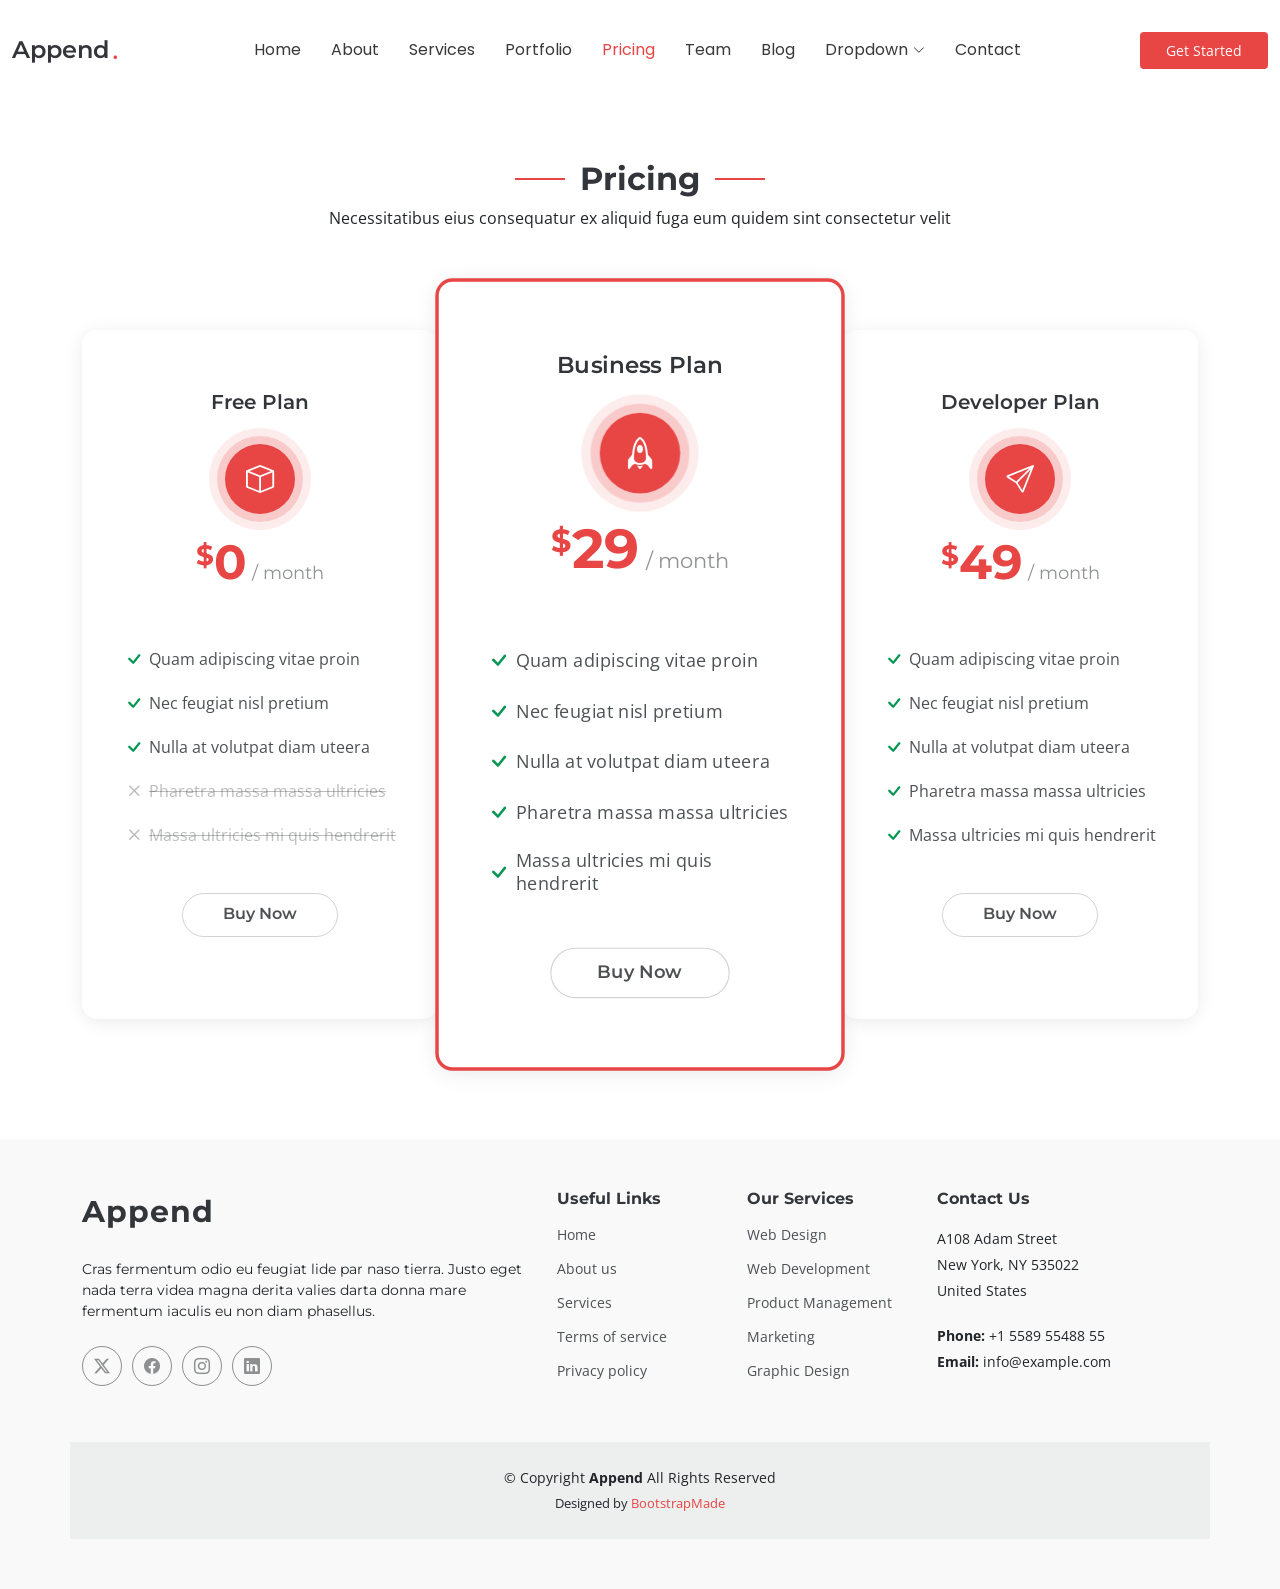
==== commit e20d4244: "new changes" ====
--- a/blog-details.html
+++ b/blog-details.html
@@ -1,546 +1,333 @@
 <!DOCTYPE html>
 <html lang="en">
-
-<head>
-  <meta charset="utf-8">
-  <meta content="width=device-width, initial-scale=1.0" name="viewport">
-  <title>Blog Details - Append Bootstrap Template</title>
-  <meta name="description" content="">
-  <meta name="keywords" content="">
-
-  <!-- Favicons -->
-  <link href="assets/img/favicon.png" rel="icon">
-  <link href="assets/img/apple-touch-icon.png" rel="apple-touch-icon">
-
-  <!-- Fonts -->
-  <link href="https://fonts.googleapis.com" rel="preconnect">
-  <link href="https://fonts.gstatic.com" rel="preconnect" crossorigin>
-  <link href="https://fonts.googleapis.com/css2?family=Open+Sans:ital,wght@0,300;0,400;0,500;0,600;0,700;0,800;1,300;1,400;1,500;1,600;1,700;1,800&family=Montserrat:ital,wght@0,100;0,200;0,300;0,400;0,500;0,600;0,700;0,800;0,900;1,100;1,200;1,300;1,400;1,500;1,600;1,700;1,800;1,900&family=Poppins:ital,wght@0,100;0,200;0,300;0,400;0,500;0,600;0,700;0,800;0,900;1,100;1,200;1,300;1,400;1,500;1,600;1,700;1,800;1,900&display=swap" rel="stylesheet">
-
-  <!-- Vendor CSS Files -->
-  <link href="assets/vendor/bootstrap/css/bootstrap.min.css" rel="stylesheet">
-  <link href="assets/vendor/bootstrap-icons/bootstrap-icons.css" rel="stylesheet">
-  <link href="assets/vendor/aos/aos.css" rel="stylesheet">
-  <link href="assets/vendor/glightbox/css/glightbox.min.css" rel="stylesheet">
-  <link href="assets/vendor/swiper/swiper-bundle.min.css" rel="stylesheet">
-
-  <!-- Main CSS File -->
-  <link href="assets/css/main.css" rel="stylesheet">
-
-  <!-- =======================================================
+  <head>
+    <meta charset="utf-8" />
+    <meta content="width=device-width, initial-scale=1.0" name="viewport" />
+    <title>Blog Details - Append Bootstrap Template</title>
+    <meta name="description" content="" />
+    <meta name="keywords" content="" />
+
+    <!-- Favicons -->
+    <link href="assets/img/favicon.png" rel="icon" />
+    <link href="assets/img/apple-touch-icon.png" rel="apple-touch-icon" />
+
+    <!-- Fonts -->
+    <link href="https://fonts.googleapis.com" rel="preconnect" />
+    <link href="https://fonts.gstatic.com" rel="preconnect" crossorigin />
+    <link
+      href="https://fonts.googleapis.com/css2?family=Open+Sans:ital,wght@0,300;0,400;0,500;0,600;0,700;0,800;1,300;1,400;1,500;1,600;1,700;1,800&family=Montserrat:ital,wght@0,100;0,200;0,300;0,400;0,500;0,600;0,700;0,800;0,900;1,100;1,200;1,300;1,400;1,500;1,600;1,700;1,800;1,900&family=Poppins:ital,wght@0,100;0,200;0,300;0,400;0,500;0,600;0,700;0,800;0,900;1,100;1,200;1,300;1,400;1,500;1,600;1,700;1,800;1,900&display=swap"
+      rel="stylesheet"
+    />
+
+    <!-- Vendor CSS Files -->
+    <link
+      href="assets/vendor/bootstrap/css/bootstrap.min.css"
+      rel="stylesheet"
+    />
+    <link
+      href="assets/vendor/bootstrap-icons/bootstrap-icons.css"
+      rel="stylesheet"
+    />
+    <link href="assets/vendor/aos/aos.css" rel="stylesheet" />
+    <link
+      href="assets/vendor/glightbox/css/glightbox.min.css"
+      rel="stylesheet"
+    />
+    <link href="assets/vendor/swiper/swiper-bundle.min.css" rel="stylesheet" />
+
+    <!-- Main CSS File -->
+    <link href="assets/css/main.css" rel="stylesheet" />
+
+    <!-- =======================================================
   * Template Name: Append
   * Template URL: https://bootstrapmade.com/append-bootstrap-website-template/
   * Updated: Aug 07 2024 with Bootstrap v5.3.3
   * Author: BootstrapMade.com
   * License: https://bootstrapmade.com/license/
   ======================================================== -->
-</head>
-
-<body class="blog-details-page">
-
-  <header id="header" class="header d-flex align-items-center sticky-top">
-    <div class="container-fluid position-relative d-flex align-items-center justify-content-between">
-
-      <a href="index.html" class="logo d-flex align-items-center me-auto me-xl-0">
-        <!-- Uncomment the line below if you also wish to use an image logo -->
-        <!-- <img src="assets/img/logo.png" alt=""> -->
-        <h1 class="sitename">Append</h1><span>.</span>
-      </a>
-
-      <nav id="navmenu" class="navmenu">
-        <ul>
-          <li><a href="index.html#hero">Home</a></li>
-          <li><a href="index.html#about">About</a></li>
-          <li><a href="index.html#services">Services</a></li>
-          <li><a href="index.html#portfolio">Portfolio</a></li>
-          <li><a href="index.html#pricing">Pricing</a></li>
-          <li><a href="index.html#team">Team</a></li>
-          <li><a href="blog.html">Blog</a></li>
-          <li class="dropdown"><a href="#"><span>Dropdown</span> <i class="bi bi-chevron-down toggle-dropdown"></i></a>
+  </head>
+
+  <body class="blog-details-page">
+    <header id="header" class="header d-flex align-items-center sticky-top">
+      <div
+        class="container-fluid position-relative d-flex align-items-center justify-content-between"
+      >
+        <a
+          href="index.html"
+          class="logo d-flex align-items-center me-auto me-xl-0"
+        >
+          <!-- Uncomment the line below if you also wish to use an image logo -->
+          <!-- <img src="assets/img/logo.png" alt=""> -->
+          <h1 class="sitename">Append</h1>
+          <span>.</span>
+        </a>
+
+        <nav id="navmenu" class="navmenu">
+          <ul>
+            <li><a href="index.html#hero">Home</a></li>
+            <li><a href="index.html#about">About</a></li>
+            <li><a href="index.html#services">Services</a></li>
+            <li><a href="index.html#portfolio">Portfolio</a></li>
+            <li><a href="index.html#pricing">Pricing</a></li>
+            <li><a href="index.html#team">Team</a></li>
+            <li><a href="blog.html">Blog</a></li>
+            <li class="dropdown">
+              <a href="#"
+                ><span>Dropdown</span>
+                <i class="bi bi-chevron-down toggle-dropdown"></i
+              ></a>
+              <ul>
+                <li><a href="#">Dropdown 1</a></li>
+                <li class="dropdown">
+                  <a href="#"
+                    ><span>Deep Dropdown</span>
+                    <i class="bi bi-chevron-down toggle-dropdown"></i
+                  ></a>
+                  <ul>
+                    <li><a href="#">Deep Dropdown 1</a></li>
+                    <li><a href="#">Deep Dropdown 2</a></li>
+                    <li><a href="#">Deep Dropdown 3</a></li>
+                    <li><a href="#">Deep Dropdown 4</a></li>
+                    <li><a href="#">Deep Dropdown 5</a></li>
+                  </ul>
+                </li>
+                <li><a href="#">Dropdown 2</a></li>
+                <li><a href="#">Dropdown 3</a></li>
+                <li><a href="#">Dropdown 4</a></li>
+              </ul>
+            </li>
+            <li><a href="index.html#contact">Contact</a></li>
+          </ul>
+          <i class="mobile-nav-toggle d-xl-none bi bi-list"></i>
+        </nav>
+
+        <a class="btn-getstarted" href="index.html#about">Get Started</a>
+      </div>
+    </header>
+
+    <main class="main">
+      <!-- Pricing Section -->
+      <section id="pricing" class="pricing section">
+        <!-- Section Title -->
+        <div class="container section-title" data-aos="fade-up">
+          <h2>Pricing</h2>
+          <p>
+            Necessitatibus eius consequatur ex aliquid fuga eum quidem sint
+            consectetur velit
+          </p>
+        </div>
+        <!-- End Section Title -->
+
+        <div class="container" data-aos="zoom-in" data-aos-delay="100">
+          <div class="row g-4">
+            <div class="col-lg-4">
+              <div class="pricing-item">
+                <h3>Free Plan</h3>
+                <div class="icon">
+                  <i class="bi bi-box"></i>
+                </div>
+                <h4><sup>$</sup>0<span> / month</span></h4>
+                <ul>
+                  <li>
+                    <i class="bi bi-check"></i>
+                    <span>Quam adipiscing vitae proin</span>
+                  </li>
+                  <li>
+                    <i class="bi bi-check"></i>
+                    <span>Nec feugiat nisl pretium</span>
+                  </li>
+                  <li>
+                    <i class="bi bi-check"></i>
+                    <span>Nulla at volutpat diam uteera</span>
+                  </li>
+                  <li class="na">
+                    <i class="bi bi-x"></i>
+                    <span>Pharetra massa massa ultricies</span>
+                  </li>
+                  <li class="na">
+                    <i class="bi bi-x"></i>
+                    <span>Massa ultricies mi quis hendrerit</span>
+                  </li>
+                </ul>
+                <div class="text-center">
+                  <a href="#" class="buy-btn">Buy Now</a>
+                </div>
+              </div>
+            </div>
+            <!-- End Pricing Item -->
+
+            <div class="col-lg-4">
+              <div class="pricing-item featured">
+                <h3>Business Plan</h3>
+                <div class="icon">
+                  <i class="bi bi-rocket"></i>
+                </div>
+
+                <h4><sup>$</sup>29<span> / month</span></h4>
+                <ul>
+                  <li>
+                    <i class="bi bi-check"></i>
+                    <span>Quam adipiscing vitae proin</span>
+                  </li>
+                  <li>
+                    <i class="bi bi-check"></i>
+                    <span>Nec feugiat nisl pretium</span>
+                  </li>
+                  <li>
+                    <i class="bi bi-check"></i>
+                    <span>Nulla at volutpat diam uteera</span>
+                  </li>
+                  <li>
+                    <i class="bi bi-check"></i>
+                    <span>Pharetra massa massa ultricies</span>
+                  </li>
+                  <li>
+                    <i class="bi bi-check"></i>
+                    <span>Massa ultricies mi quis hendrerit</span>
+                  </li>
+                </ul>
+                <div class="text-center">
+                  <a href="#" class="buy-btn">Buy Now</a>
+                </div>
+              </div>
+            </div>
+            <!-- End Pricing Item -->
+
+            <div class="col-lg-4">
+              <div class="pricing-item">
+                <h3>Developer Plan</h3>
+                <div class="icon">
+                  <i class="bi bi-send"></i>
+                </div>
+                <h4><sup>$</sup>49<span> / month</span></h4>
+                <ul>
+                  <li>
+                    <i class="bi bi-check"></i>
+                    <span>Quam adipiscing vitae proin</span>
+                  </li>
+                  <li>
+                    <i class="bi bi-check"></i>
+                    <span>Nec feugiat nisl pretium</span>
+                  </li>
+                  <li>
+                    <i class="bi bi-check"></i>
+                    <span>Nulla at volutpat diam uteera</span>
+                  </li>
+                  <li>
+                    <i class="bi bi-check"></i>
+                    <span>Pharetra massa massa ultricies</span>
+                  </li>
+                  <li>
+                    <i class="bi bi-check"></i>
+                    <span>Massa ultricies mi quis hendrerit</span>
+                  </li>
+                </ul>
+                <div class="text-center">
+                  <a href="#" class="buy-btn">Buy Now</a>
+                </div>
+              </div>
+            </div>
+            <!-- End Pricing Item -->
+          </div>
+        </div>
+      </section>
+      <!-- /Pricing Section -->
+    </main>
+
+    <footer id="footer" class="footer position-relative light-background">
+      <div class="container footer-top">
+        <div class="row gy-4">
+          <div class="col-lg-5 col-md-12 footer-about">
+            <a href="index.html" class="logo d-flex align-items-center">
+              <span class="sitename">Append</span>
+            </a>
+            <p>
+              Cras fermentum odio eu feugiat lide par naso tierra. Justo eget
+              nada terra videa magna derita valies darta donna mare fermentum
+              iaculis eu non diam phasellus.
+            </p>
+            <div class="social-links d-flex mt-4">
+              <a href=""><i class="bi bi-twitter-x"></i></a>
+              <a href=""><i class="bi bi-facebook"></i></a>
+              <a href=""><i class="bi bi-instagram"></i></a>
+              <a href=""><i class="bi bi-linkedin"></i></a>
+            </div>
+          </div>
+
+          <div class="col-lg-2 col-6 footer-links">
+            <h4>Useful Links</h4>
             <ul>
-              <li><a href="#">Dropdown 1</a></li>
-              <li class="dropdown"><a href="#"><span>Deep Dropdown</span> <i class="bi bi-chevron-down toggle-dropdown"></i></a>
-                <ul>
-                  <li><a href="#">Deep Dropdown 1</a></li>
-                  <li><a href="#">Deep Dropdown 2</a></li>
-                  <li><a href="#">Deep Dropdown 3</a></li>
-                  <li><a href="#">Deep Dropdown 4</a></li>
-                  <li><a href="#">Deep Dropdown 5</a></li>
-                </ul>
-              </li>
-              <li><a href="#">Dropdown 2</a></li>
-              <li><a href="#">Dropdown 3</a></li>
-              <li><a href="#">Dropdown 4</a></li>
+              <li><a href="#">Home</a></li>
+              <li><a href="#">About us</a></li>
+              <li><a href="#">Services</a></li>
+              <li><a href="#">Terms of service</a></li>
+              <li><a href="#">Privacy policy</a></li>
             </ul>
-          </li>
-          <li><a href="index.html#contact">Contact</a></li>
-        </ul>
-        <i class="mobile-nav-toggle d-xl-none bi bi-list"></i>
-      </nav>
-
-      <a class="btn-getstarted" href="index.html#about">Get Started</a>
-
-    </div>
-  </header>
-
-  <main class="main">
-
-    <!-- Page Title -->
-    <div class="page-title" data-aos="fade">
-      <div class="heading">
-        <div class="container">
-          <div class="row d-flex justify-content-center text-center">
-            <div class="col-lg-8">
-              <h1>Blog Details</h1>
-              <p class="mb-0">Odio et unde deleniti. Deserunt numquam exercitationem. Officiis quo odio sint voluptas consequatur ut a odio voluptatem. Sit dolorum debitis veritatis natus dolores. Quasi ratione sint. Sit quaerat ipsum dolorem.</p>
-            </div>
+          </div>
+
+          <div class="col-lg-2 col-6 footer-links">
+            <h4>Our Services</h4>
+            <ul>
+              <li><a href="#">Web Design</a></li>
+              <li><a href="#">Web Development</a></li>
+              <li><a href="#">Product Management</a></li>
+              <li><a href="#">Marketing</a></li>
+              <li><a href="#">Graphic Design</a></li>
+            </ul>
+          </div>
+
+          <div
+            class="col-lg-3 col-md-12 footer-contact text-center text-md-start"
+          >
+            <h4>Contact Us</h4>
+            <p>A108 Adam Street</p>
+            <p>New York, NY 535022</p>
+            <p>United States</p>
+            <p class="mt-4">
+              <strong>Phone:</strong> <span>+1 5589 55488 55</span>
+            </p>
+            <p><strong>Email:</strong> <span>info@example.com</span></p>
           </div>
         </div>
       </div>
-      <nav class="breadcrumbs">
-        <div class="container">
-          <ol>
-            <li><a href="index.html">Home</a></li>
-            <li class="current">Blog Details</li>
-          </ol>
+
+      <div class="container copyright text-center mt-4">
+        <p>
+          © <span>Copyright</span> <strong class="sitename">Append</strong>
+          <span>All Rights Reserved</span>
+        </p>
+        <div class="credits">
+          <!-- All the links in the footer should remain intact. -->
+          <!-- You can delete the links only if you've purchased the pro version. -->
+          <!-- Licensing information: https://bootstrapmade.com/license/ -->
+          <!-- Purchase the pro version with working PHP/AJAX contact form: [buy-url] -->
+          Designed by <a href="https://bootstrapmade.com/">BootstrapMade</a>
         </div>
-      </nav>
-    </div><!-- End Page Title -->
-
-    <div class="container">
-      <div class="row">
-
-        <div class="col-lg-8">
-
-          <!-- Blog Details Section -->
-          <section id="blog-details" class="blog-details section">
-            <div class="container">
-
-              <article class="article">
-
-                <div class="post-img">
-                  <img src="assets/img/blog/blog-1.jpg" alt="" class="img-fluid">
-                </div>
-
-                <h2 class="title">Dolorum optio tempore voluptas dignissimos cumque fuga qui quibusdam quia</h2>
-
-                <div class="meta-top">
-                  <ul>
-                    <li class="d-flex align-items-center"><i class="bi bi-person"></i> <a href="blog-details.html">John Doe</a></li>
-                    <li class="d-flex align-items-center"><i class="bi bi-clock"></i> <a href="blog-details.html"><time datetime="2020-01-01">Jan 1, 2022</time></a></li>
-                    <li class="d-flex align-items-center"><i class="bi bi-chat-dots"></i> <a href="blog-details.html">12 Comments</a></li>
-                  </ul>
-                </div><!-- End meta top -->
-
-                <div class="content">
-                  <p>
-                    Similique neque nam consequuntur ad non maxime aliquam quas. Quibusdam animi praesentium. Aliquam et laboriosam eius aut nostrum quidem aliquid dicta.
-                    Et eveniet enim. Qui velit est ea dolorem doloremque deleniti aperiam unde soluta. Est cum et quod quos aut ut et sit sunt. Voluptate porro consequatur assumenda perferendis dolore.
-                  </p>
-
-                  <p>
-                    Sit repellat hic cupiditate hic ut nemo. Quis nihil sunt non reiciendis. Sequi in accusamus harum vel aspernatur. Excepturi numquam nihil cumque odio. Et voluptate cupiditate.
-                  </p>
-
-                  <blockquote>
-                    <p>
-                      Et vero doloremque tempore voluptatem ratione vel aut. Deleniti sunt animi aut. Aut eos aliquam doloribus minus autem quos.
-                    </p>
-                  </blockquote>
-
-                  <p>
-                    Sed quo laboriosam qui architecto. Occaecati repellendus omnis dicta inventore tempore provident voluptas mollitia aliquid. Id repellendus quia. Asperiores nihil magni dicta est suscipit perspiciatis. Voluptate ex rerum assumenda dolores nihil quaerat.
-                    Dolor porro tempora et quibusdam voluptas. Beatae aut at ad qui tempore corrupti velit quisquam rerum. Omnis dolorum exercitationem harum qui qui blanditiis neque.
-                    Iusto autem itaque. Repudiandae hic quae aspernatur ea neque qui. Architecto voluptatem magni. Vel magnam quod et tempora deleniti error rerum nihil tempora.
-                  </p>
-
-                  <h3>Et quae iure vel ut odit alias.</h3>
-                  <p>
-                    Officiis animi maxime nulla quo et harum eum quis a. Sit hic in qui quos fugit ut rerum atque. Optio provident dolores atque voluptatem rem excepturi molestiae qui. Voluptatem laborum omnis ullam quibusdam perspiciatis nulla nostrum. Voluptatum est libero eum nesciunt aliquid qui.
-                    Quia et suscipit non sequi. Maxime sed odit. Beatae nesciunt nesciunt accusamus quia aut ratione aspernatur dolor. Sint harum eveniet dicta exercitationem minima. Exercitationem omnis asperiores natus aperiam dolor consequatur id ex sed. Quibusdam rerum dolores sint consequatur quidem ea.
-                    Beatae minima sunt libero soluta sapiente in rem assumenda. Et qui odit voluptatem. Cum quibusdam voluptatem voluptatem accusamus mollitia aut atque aut.
-                  </p>
-                  <img src="assets/img/blog/blog-inside-post.jpg" class="img-fluid" alt="">
-
-                  <h3>Ut repellat blanditiis est dolore sunt dolorum quae.</h3>
-                  <p>
-                    Rerum ea est assumenda pariatur quasi et quam. Facilis nam porro amet nostrum. In assumenda quia quae a id praesentium. Quos deleniti libero sed occaecati aut porro autem. Consectetur sed excepturi sint non placeat quia repellat incidunt labore. Autem facilis hic dolorum dolores vel.
-                    Consectetur quasi id et optio praesentium aut asperiores eaque aut. Explicabo omnis quibusdam esse. Ex libero illum iusto totam et ut aut blanditiis. Veritatis numquam ut illum ut a quam vitae.
-                  </p>
-                  <p>
-                    Alias quia non aliquid. Eos et ea velit. Voluptatem maxime enim omnis ipsa voluptas incidunt. Nulla sit eaque mollitia nisi asperiores est veniam.
-                  </p>
-
-                </div><!-- End post content -->
-
-                <div class="meta-bottom">
-                  <i class="bi bi-folder"></i>
-                  <ul class="cats">
-                    <li><a href="#">Business</a></li>
-                  </ul>
-
-                  <i class="bi bi-tags"></i>
-                  <ul class="tags">
-                    <li><a href="#">Creative</a></li>
-                    <li><a href="#">Tips</a></li>
-                    <li><a href="#">Marketing</a></li>
-                  </ul>
-                </div><!-- End meta bottom -->
-
-              </article>
-
-            </div>
-          </section><!-- /Blog Details Section -->
-
-          <!-- Blog Author Section -->
-          <section id="blog-author" class="blog-author section">
-
-            <div class="container">
-              <div class="author-container d-flex align-items-center">
-                <img src="assets/img/blog/blog-author.jpg" class="rounded-circle flex-shrink-0" alt="">
-                <div>
-                  <h4>Jane Smith</h4>
-                  <div class="social-links">
-                    <a href="https://x.com/#"><i class="bi bi-twitter-x"></i></a>
-                    <a href="https://facebook.com/#"><i class="bi bi-facebook"></i></a>
-                    <a href="https://instagram.com/#"><i class="biu bi-instagram"></i></a>
-                  </div>
-                  <p>
-                    Itaque quidem optio quia voluptatibus dolorem dolor. Modi eum sed possimus accusantium. Quas repellat voluptatem officia numquam sint aspernatur voluptas. Esse et accusantium ut unde voluptas.
-                  </p>
-                </div>
-              </div>
-            </div>
-
-          </section><!-- /Blog Author Section -->
-
-          <!-- Blog Comments Section -->
-          <section id="blog-comments" class="blog-comments section">
-
-            <div class="container">
-
-              <h4 class="comments-count">8 Comments</h4>
-
-              <div id="comment-1" class="comment">
-                <div class="d-flex">
-                  <div class="comment-img"><img src="assets/img/blog/comments-1.jpg" alt=""></div>
-                  <div>
-                    <h5><a href="">Georgia Reader</a> <a href="#" class="reply"><i class="bi bi-reply-fill"></i> Reply</a></h5>
-                    <time datetime="2020-01-01">01 Jan,2022</time>
-                    <p>
-                      Et rerum totam nisi. Molestiae vel quam dolorum vel voluptatem et et. Est ad aut sapiente quis molestiae est qui cum soluta.
-                      Vero aut rerum vel. Rerum quos laboriosam placeat ex qui. Sint qui facilis et.
-                    </p>
-                  </div>
-                </div>
-              </div><!-- End comment #1 -->
-
-              <div id="comment-2" class="comment">
-                <div class="d-flex">
-                  <div class="comment-img"><img src="assets/img/blog/comments-2.jpg" alt=""></div>
-                  <div>
-                    <h5><a href="">Aron Alvarado</a> <a href="#" class="reply"><i class="bi bi-reply-fill"></i> Reply</a></h5>
-                    <time datetime="2020-01-01">01 Jan,2022</time>
-                    <p>
-                      Ipsam tempora sequi voluptatem quis sapiente non. Autem itaque eveniet saepe. Officiis illo ut beatae.
-                    </p>
-                  </div>
-                </div>
-
-                <div id="comment-reply-1" class="comment comment-reply">
-                  <div class="d-flex">
-                    <div class="comment-img"><img src="assets/img/blog/comments-3.jpg" alt=""></div>
-                    <div>
-                      <h5><a href="">Lynda Small</a> <a href="#" class="reply"><i class="bi bi-reply-fill"></i> Reply</a></h5>
-                      <time datetime="2020-01-01">01 Jan,2022</time>
-                      <p>
-                        Enim ipsa eum fugiat fuga repellat. Commodi quo quo dicta. Est ullam aspernatur ut vitae quia mollitia id non. Qui ad quas nostrum rerum sed necessitatibus aut est. Eum officiis sed repellat maxime vero nisi natus. Amet nesciunt nesciunt qui illum omnis est et dolor recusandae.
-
-                        Recusandae sit ad aut impedit et. Ipsa labore dolor impedit et natus in porro aut. Magnam qui cum. Illo similique occaecati nihil modi eligendi. Pariatur distinctio labore omnis incidunt et illum. Expedita et dignissimos distinctio laborum minima fugiat.
-
-                        Libero corporis qui. Nam illo odio beatae enim ducimus. Harum reiciendis error dolorum non autem quisquam vero rerum neque.
-                      </p>
-                    </div>
-                  </div>
-
-                  <div id="comment-reply-2" class="comment comment-reply">
-                    <div class="d-flex">
-                      <div class="comment-img"><img src="assets/img/blog/comments-4.jpg" alt=""></div>
-                      <div>
-                        <h5><a href="">Sianna Ramsay</a> <a href="#" class="reply"><i class="bi bi-reply-fill"></i> Reply</a></h5>
-                        <time datetime="2020-01-01">01 Jan,2022</time>
-                        <p>
-                          Et dignissimos impedit nulla et quo distinctio ex nemo. Omnis quia dolores cupiditate et. Ut unde qui eligendi sapiente omnis ullam. Placeat porro est commodi est officiis voluptas repellat quisquam possimus. Perferendis id consectetur necessitatibus.
-                        </p>
-                      </div>
-                    </div>
-
-                  </div><!-- End comment reply #2-->
-
-                </div><!-- End comment reply #1-->
-
-              </div><!-- End comment #2-->
-
-              <div id="comment-3" class="comment">
-                <div class="d-flex">
-                  <div class="comment-img"><img src="assets/img/blog/comments-5.jpg" alt=""></div>
-                  <div>
-                    <h5><a href="">Nolan Davidson</a> <a href="#" class="reply"><i class="bi bi-reply-fill"></i> Reply</a></h5>
-                    <time datetime="2020-01-01">01 Jan,2022</time>
-                    <p>
-                      Distinctio nesciunt rerum reprehenderit sed. Iste omnis eius repellendus quia nihil ut accusantium tempore. Nesciunt expedita id dolor exercitationem aspernatur aut quam ut. Voluptatem est accusamus iste at.
-                      Non aut et et esse qui sit modi neque. Exercitationem et eos aspernatur. Ea est consequuntur officia beatae ea aut eos soluta. Non qui dolorum voluptatibus et optio veniam. Quam officia sit nostrum dolorem.
-                    </p>
-                  </div>
-                </div>
-
-              </div><!-- End comment #3 -->
-
-              <div id="comment-4" class="comment">
-                <div class="d-flex">
-                  <div class="comment-img"><img src="assets/img/blog/comments-6.jpg" alt=""></div>
-                  <div>
-                    <h5><a href="">Kay Duggan</a> <a href="#" class="reply"><i class="bi bi-reply-fill"></i> Reply</a></h5>
-                    <time datetime="2020-01-01">01 Jan,2022</time>
-                    <p>
-                      Dolorem atque aut. Omnis doloremque blanditiis quia eum porro quis ut velit tempore. Cumque sed quia ut maxime. Est ad aut cum. Ut exercitationem non in fugiat.
-                    </p>
-                  </div>
-                </div>
-
-              </div><!-- End comment #4 -->
-
-            </div>
-
-          </section><!-- /Blog Comments Section -->
-
-          <!-- Comment Form Section -->
-          <section id="comment-form" class="comment-form section">
-            <div class="container">
-
-              <form action="">
-
-                <h4>Post Comment</h4>
-                <p>Your email address will not be published. Required fields are marked * </p>
-                <div class="row">
-                  <div class="col-md-6 form-group">
-                    <input name="name" type="text" class="form-control" placeholder="Your Name*">
-                  </div>
-                  <div class="col-md-6 form-group">
-                    <input name="email" type="text" class="form-control" placeholder="Your Email*">
-                  </div>
-                </div>
-                <div class="row">
-                  <div class="col form-group">
-                    <input name="website" type="text" class="form-control" placeholder="Your Website">
-                  </div>
-                </div>
-                <div class="row">
-                  <div class="col form-group">
-                    <textarea name="comment" class="form-control" placeholder="Your Comment*"></textarea>
-                  </div>
-                </div>
-
-                <div class="text-center">
-                  <button type="submit" class="btn btn-primary">Post Comment</button>
-                </div>
-
-              </form>
-
-            </div>
-          </section><!-- /Comment Form Section -->
-
-        </div>
-
-        <div class="col-lg-4 sidebar">
-
-          <div class="widgets-container">
-
-            <!-- Search Widget -->
-            <div class="search-widget widget-item">
-
-              <h3 class="widget-title">Search</h3>
-              <form action="">
-                <input type="text">
-                <button type="submit" title="Search"><i class="bi bi-search"></i></button>
-              </form>
-
-            </div><!--/Search Widget -->
-
-            <!-- Categories Widget -->
-            <div class="categories-widget widget-item">
-
-              <h3 class="widget-title">Categories</h3>
-              <ul class="mt-3">
-                <li><a href="#">General <span>(25)</span></a></li>
-                <li><a href="#">Lifestyle <span>(12)</span></a></li>
-                <li><a href="#">Travel <span>(5)</span></a></li>
-                <li><a href="#">Design <span>(22)</span></a></li>
-                <li><a href="#">Creative <span>(8)</span></a></li>
-                <li><a href="#">Educaion <span>(14)</span></a></li>
-              </ul>
-
-            </div><!--/Categories Widget -->
-
-            <!-- Recent Posts Widget -->
-            <div class="recent-posts-widget widget-item">
-
-              <h3 class="widget-title">Recent Posts</h3>
-
-              <div class="post-item">
-                <img src="assets/img/blog/blog-recent-1.jpg" alt="" class="flex-shrink-0">
-                <div>
-                  <h4><a href="blog-details.html">Nihil blanditiis at in nihil autem</a></h4>
-                  <time datetime="2020-01-01">Jan 1, 2020</time>
-                </div>
-              </div><!-- End recent post item-->
-
-              <div class="post-item">
-                <img src="assets/img/blog/blog-recent-2.jpg" alt="" class="flex-shrink-0">
-                <div>
-                  <h4><a href="blog-details.html">Quidem autem et impedit</a></h4>
-                  <time datetime="2020-01-01">Jan 1, 2020</time>
-                </div>
-              </div><!-- End recent post item-->
-
-              <div class="post-item">
-                <img src="assets/img/blog/blog-recent-3.jpg" alt="" class="flex-shrink-0">
-                <div>
-                  <h4><a href="blog-details.html">Id quia et et ut maxime similique occaecati ut</a></h4>
-                  <time datetime="2020-01-01">Jan 1, 2020</time>
-                </div>
-              </div><!-- End recent post item-->
-
-              <div class="post-item">
-                <img src="assets/img/blog/blog-recent-4.jpg" alt="" class="flex-shrink-0">
-                <div>
-                  <h4><a href="blog-details.html">Laborum corporis quo dara net para</a></h4>
-                  <time datetime="2020-01-01">Jan 1, 2020</time>
-                </div>
-              </div><!-- End recent post item-->
-
-              <div class="post-item">
-                <img src="assets/img/blog/blog-recent-5.jpg" alt="" class="flex-shrink-0">
-                <div>
-                  <h4><a href="blog-details.html">Et dolores corrupti quae illo quod dolor</a></h4>
-                  <time datetime="2020-01-01">Jan 1, 2020</time>
-                </div>
-              </div><!-- End recent post item-->
-
-            </div><!--/Recent Posts Widget -->
-
-            <!-- Tags Widget -->
-            <div class="tags-widget widget-item">
-
-              <h3 class="widget-title">Tags</h3>
-              <ul>
-                <li><a href="#">App</a></li>
-                <li><a href="#">IT</a></li>
-                <li><a href="#">Business</a></li>
-                <li><a href="#">Mac</a></li>
-                <li><a href="#">Design</a></li>
-                <li><a href="#">Office</a></li>
-                <li><a href="#">Creative</a></li>
-                <li><a href="#">Studio</a></li>
-                <li><a href="#">Smart</a></li>
-                <li><a href="#">Tips</a></li>
-                <li><a href="#">Marketing</a></li>
-              </ul>
-
-            </div><!--/Tags Widget -->
-
-          </div>
-
-        </div>
-
       </div>
-    </div>
-
-  </main>
-
-  <footer id="footer" class="footer position-relative light-background">
-
-    <div class="container footer-top">
-      <div class="row gy-4">
-        <div class="col-lg-5 col-md-12 footer-about">
-          <a href="index.html" class="logo d-flex align-items-center">
-            <span class="sitename">Append</span>
-          </a>
-          <p>Cras fermentum odio eu feugiat lide par naso tierra. Justo eget nada terra videa magna derita valies darta donna mare fermentum iaculis eu non diam phasellus.</p>
-          <div class="social-links d-flex mt-4">
-            <a href=""><i class="bi bi-twitter-x"></i></a>
-            <a href=""><i class="bi bi-facebook"></i></a>
-            <a href=""><i class="bi bi-instagram"></i></a>
-            <a href=""><i class="bi bi-linkedin"></i></a>
-          </div>
-        </div>
-
-        <div class="col-lg-2 col-6 footer-links">
-          <h4>Useful Links</h4>
-          <ul>
-            <li><a href="#">Home</a></li>
-            <li><a href="#">About us</a></li>
-            <li><a href="#">Services</a></li>
-            <li><a href="#">Terms of service</a></li>
-            <li><a href="#">Privacy policy</a></li>
-          </ul>
-        </div>
-
-        <div class="col-lg-2 col-6 footer-links">
-          <h4>Our Services</h4>
-          <ul>
-            <li><a href="#">Web Design</a></li>
-            <li><a href="#">Web Development</a></li>
-            <li><a href="#">Product Management</a></li>
-            <li><a href="#">Marketing</a></li>
-            <li><a href="#">Graphic Design</a></li>
-          </ul>
-        </div>
-
-        <div class="col-lg-3 col-md-12 footer-contact text-center text-md-start">
-          <h4>Contact Us</h4>
-          <p>A108 Adam Street</p>
-          <p>New York, NY 535022</p>
-          <p>United States</p>
-          <p class="mt-4"><strong>Phone:</strong> <span>+1 5589 55488 55</span></p>
-          <p><strong>Email:</strong> <span>info@example.com</span></p>
-        </div>
-
-      </div>
-    </div>
-
-    <div class="container copyright text-center mt-4">
-      <p>© <span>Copyright</span> <strong class="sitename">Append</strong> <span>All Rights Reserved</span></p>
-      <div class="credits">
-        <!-- All the links in the footer should remain intact. -->
-        <!-- You can delete the links only if you've purchased the pro version. -->
-        <!-- Licensing information: https://bootstrapmade.com/license/ -->
-        <!-- Purchase the pro version with working PHP/AJAX contact form: [buy-url] -->
-        Designed by <a href="https://bootstrapmade.com/">BootstrapMade</a>
-      </div>
-    </div>
-
-  </footer>
-
-  <!-- Scroll Top -->
-  <a href="#" id="scroll-top" class="scroll-top d-flex align-items-center justify-content-center"><i class="bi bi-arrow-up-short"></i></a>
-
-  <!-- Preloader -->
-  <div id="preloader"></div>
-
-  <!-- Vendor JS Files -->
-  <script src="assets/vendor/bootstrap/js/bootstrap.bundle.min.js"></script>
-  <script src="assets/vendor/php-email-form/validate.js"></script>
-  <script src="assets/vendor/aos/aos.js"></script>
-  <script src="assets/vendor/glightbox/js/glightbox.min.js"></script>
-  <script src="assets/vendor/purecounter/purecounter_vanilla.js"></script>
-  <script src="assets/vendor/imagesloaded/imagesloaded.pkgd.min.js"></script>
-  <script src="assets/vendor/isotope-layout/isotope.pkgd.min.js"></script>
-  <script src="assets/vendor/swiper/swiper-bundle.min.js"></script>
-
-  <!-- Main JS File -->
-  <script src="assets/js/main.js"></script>
-
-</body>
-
-</html>+    </footer>
+
+    <!-- Scroll Top -->
+    <a
+      href="#"
+      id="scroll-top"
+      class="scroll-top d-flex align-items-center justify-content-center"
+      ><i class="bi bi-arrow-up-short"></i
+    ></a>
+
+    <!-- Preloader -->
+    <div id="preloader"></div>
+
+    <!-- Vendor JS Files -->
+    <script src="assets/vendor/bootstrap/js/bootstrap.bundle.min.js"></script>
+    <script src="assets/vendor/php-email-form/validate.js"></script>
+    <script src="assets/vendor/aos/aos.js"></script>
+    <script src="assets/vendor/glightbox/js/glightbox.min.js"></script>
+    <script src="assets/vendor/purecounter/purecounter_vanilla.js"></script>
+    <script src="assets/vendor/imagesloaded/imagesloaded.pkgd.min.js"></script>
+    <script src="assets/vendor/isotope-layout/isotope.pkgd.min.js"></script>
+    <script src="assets/vendor/swiper/swiper-bundle.min.js"></script>
+
+    <!-- Main JS File -->
+    <script src="assets/js/main.js"></script>
+  </body>
+</html>
